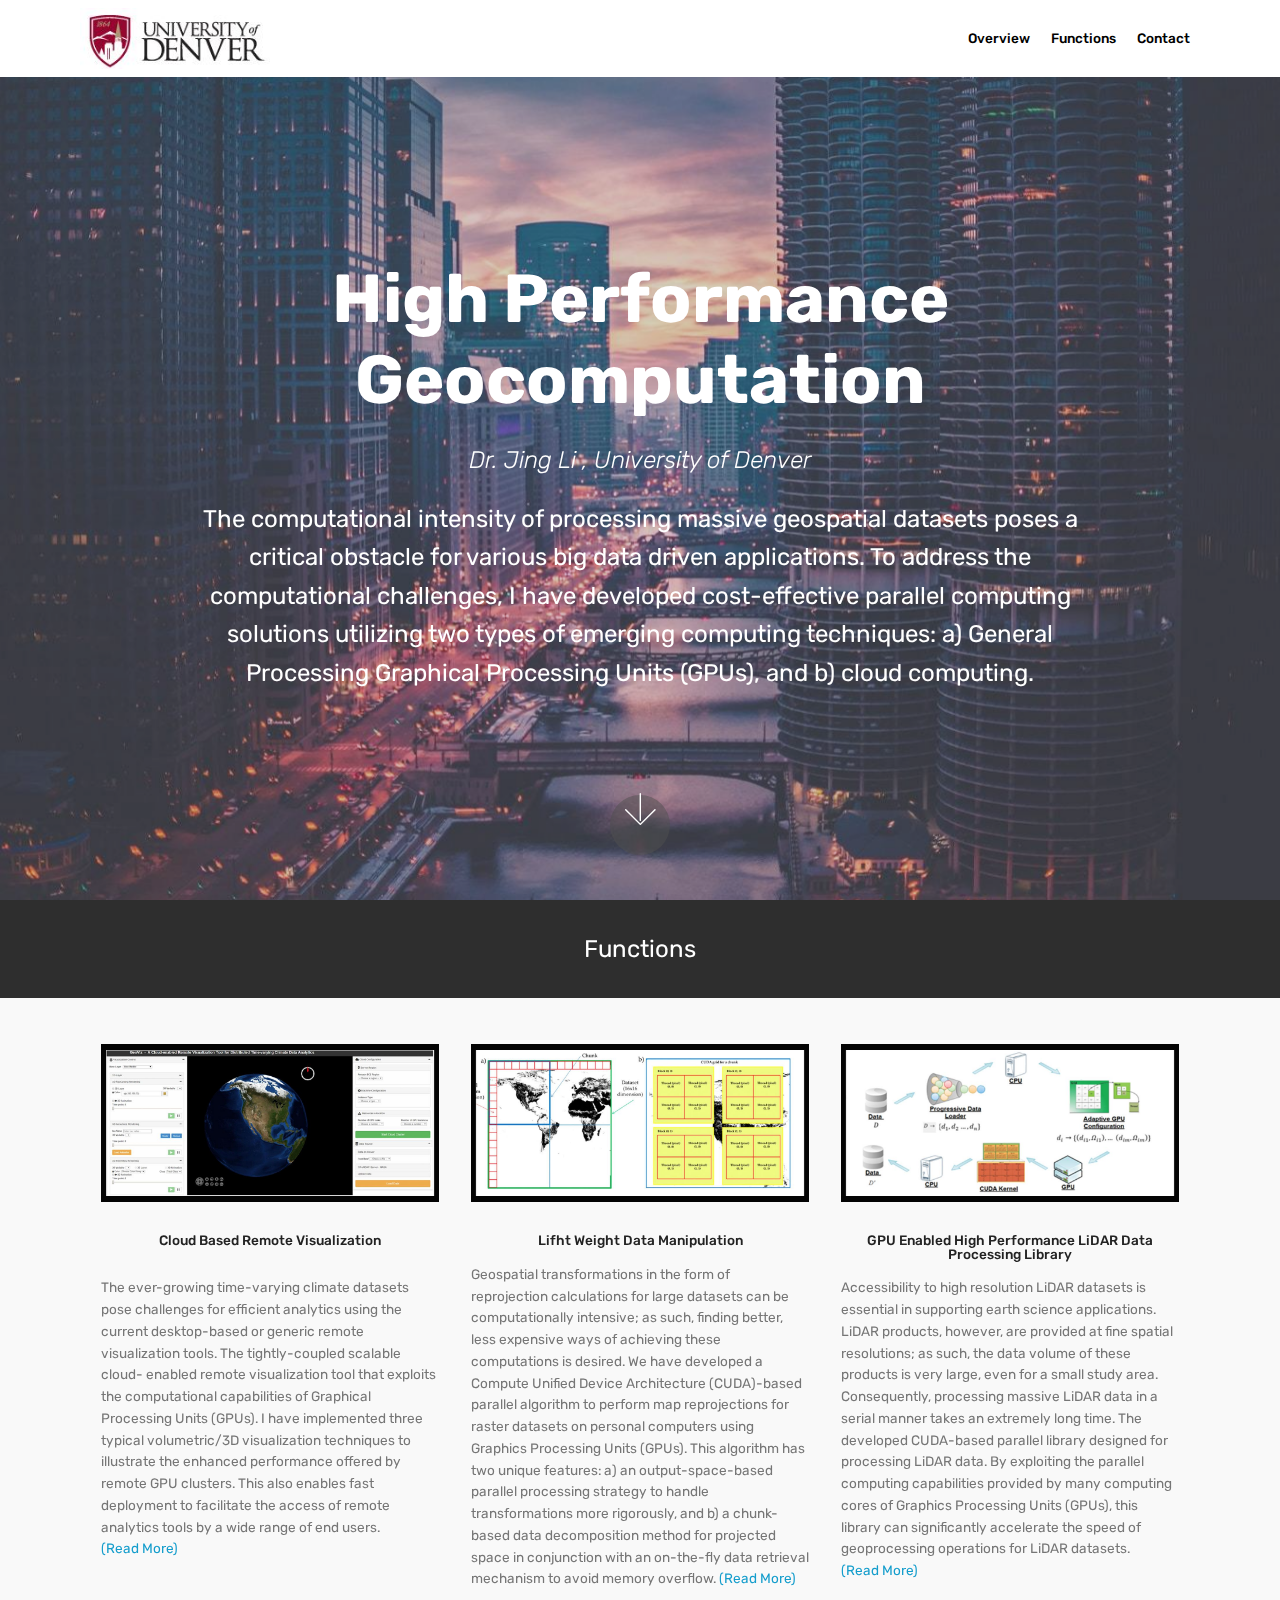
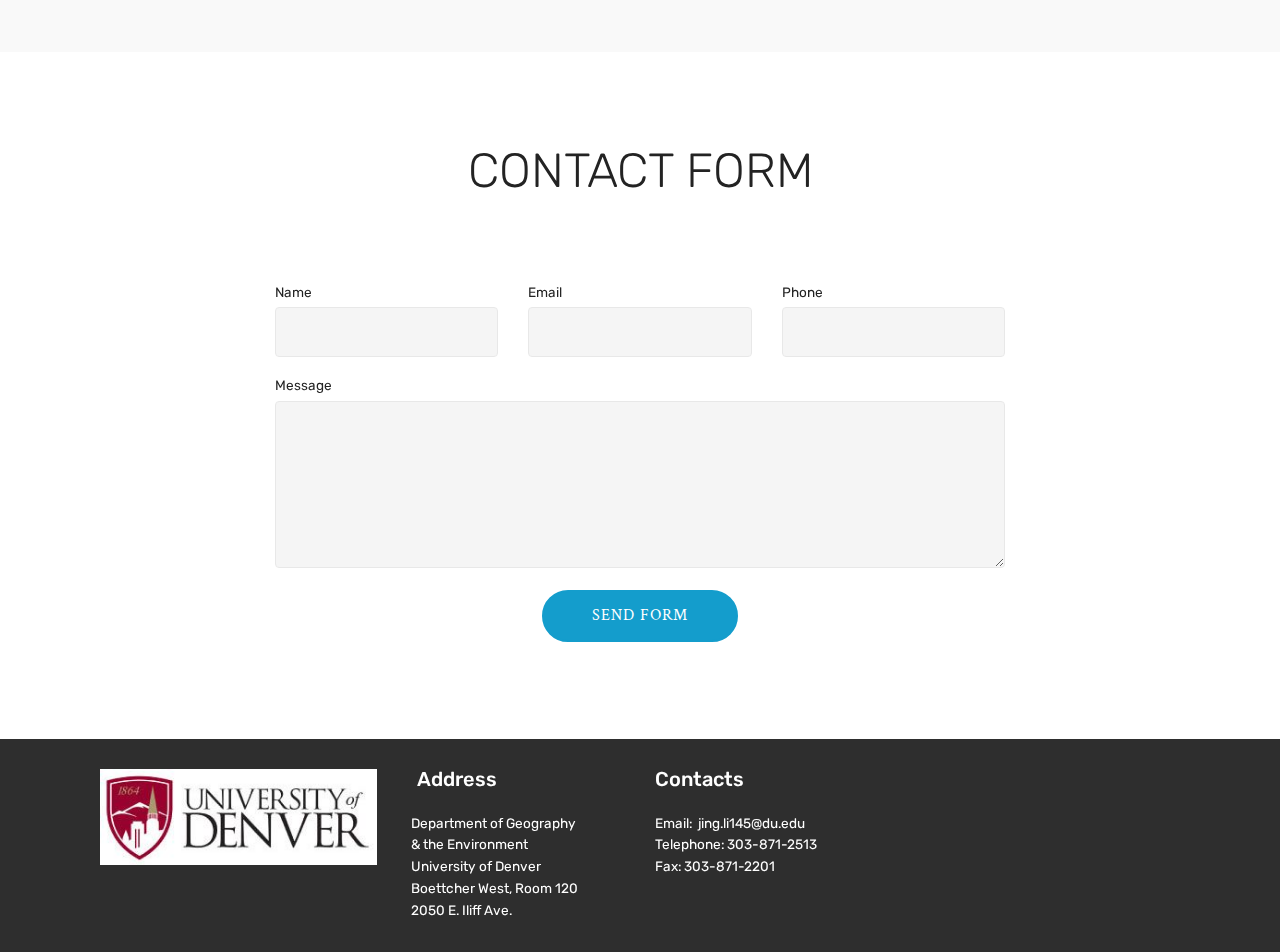
==== index.html @ 80e871b5 "create github pages" ====
<!DOCTYPE html>
<html >
<head>
  <!-- Site made with Mobirise Website Builder v4.6.7, https://mobirise.com -->
  <meta charset="UTF-8">
  <meta http-equiv="X-UA-Compatible" content="IE=edge">
  <meta name="generator" content="Mobirise v4.6.7, mobirise.com">
  <meta name="viewport" content="width=device-width, initial-scale=1, minimum-scale=1">
  <link rel="shortcut icon" href="assets/images/images-128x128.png" type="image/x-icon">
  <meta name="description" content="">
  <title>DU HPC</title>
  <link rel="stylesheet" href="assets/web/assets/mobirise-icons/mobirise-icons.css">
  <link rel="stylesheet" href="assets/tether/tether.min.css">
  <link rel="stylesheet" href="assets/bootstrap/css/bootstrap.min.css">
  <link rel="stylesheet" href="assets/bootstrap/css/bootstrap-grid.min.css">
  <link rel="stylesheet" href="assets/bootstrap/css/bootstrap-reboot.min.css">
  <link rel="stylesheet" href="assets/socicon/css/styles.css">
  <link rel="stylesheet" href="assets/dropdown/css/style.css">
  <link rel="stylesheet" href="assets/theme/css/style.css">
  <link rel="stylesheet" href="assets/mobirise/css/mbr-additional.css" type="text/css">
  
  
  
</head>
<body>
  <section class="menu cid-qvw5w8Zh1F" once="menu" id="menu2-1">

    

    <nav class="navbar navbar-expand beta-menu navbar-dropdown align-items-center navbar-fixed-top navbar-toggleable-sm">
        <button class="navbar-toggler navbar-toggler-right" type="button" data-toggle="collapse" data-target="#navbarSupportedContent" aria-controls="navbarSupportedContent" aria-expanded="false" aria-label="Toggle navigation">
            <div class="hamburger">
                <span></span>
                <span></span>
                <span></span>
                <span></span>
            </div>
        </button>
        <div class="menu-logo">
            <div class="navbar-brand">
                <span class="navbar-logo">
                    <a href="https://www.du.edu/nsm/departments/geography/">
                        <img src="assets/images/logonew-224x69.jpg" alt="Mobirise" title="" style="height: 3.8rem;">
                    </a>
                </span>
                
            </div>
        </div>
        <div class="collapse navbar-collapse" id="navbarSupportedContent">
            <ul class="navbar-nav nav-dropdown nav-right" data-app-modern-menu="true"><li class="nav-item">
                    <a class="nav-link link text-black display-7" href="index.html#header2-0">
                        Overview<br></a>
                </li><li class="nav-item dropdown"><a class="nav-link link text-black display-7" href="index.html#footer6-3" aria-expanded="true">
                        Functions<br></a></li>
                <li class="nav-item">
                    <a class="nav-link link text-black display-7" href="index.html#form1-5">
                        Contact</a>
                </li></ul>
            
        </div>
    </nav>
</section>

<section class="engine"><a href="https://mobirise.ws/l">free html site builder</a></section><section class="cid-qvw5h0hw50 mbr-fullscreen mbr-parallax-background" id="header2-0">

    

    <div class="mbr-overlay" style="opacity: 0.3; background-color: rgb(118, 118, 118);"></div>

    <div class="container align-center">
        <div class="row justify-content-md-center">
            <div class="mbr-white col-md-10">
                <h1 class="mbr-section-title mbr-bold pb-3 mbr-fonts-style display-1"><br>High Performance Geocomputation<br></h1>
                <h3 class="mbr-section-subtitle align-center mbr-light pb-3 mbr-fonts-style display-5"><em>
                    Dr. Jing Li , University of Denver</em></h3>
                <p class="mbr-text pb-3 mbr-fonts-style display-5">
                    The computational intensity of processing massive geospatial datasets poses a critical obstacle for various big data driven applications. To address the computational challenges, I have developed cost-effective parallel computing solutions utilizing two types of emerging computing techniques: a) General Processing Graphical Processing Units (GPUs), and b) cloud computing.  

                </p>
                
            </div>
        </div>
    </div>
    <div class="mbr-arrow hidden-sm-down" aria-hidden="true">
        <a href="#next">
            <i class="mbri-down mbr-iconfont"></i>
        </a>
    </div>
</section>

<section once="" class="cid-qvweSZMz5t" id="footer6-3">

    

    

    <div class="container">
        <div class="media-container-row align-center mbr-white">
            <div class="col-12">
                <p class="mbr-text mb-0 mbr-fonts-style display-5">
                    Functions</p>
            </div>
        </div>
    </div>
</section>

<section class="features2 cid-qwEeh5xFqN" id="features2-4">

    

    
    
    <div class="container">
        <div class="media-container-row">
            <div class="card p-3 col-12 col-md-6 col-lg-4">
                <div class="card-wrapper">
                    <div class="card-img">
                        <a href="page1.html" target="_blank"><img src="assets/images/canvas1-1156x540.jpg" alt="" title=""></a>
                    </div>
                    <div class="card-box">
                        <h4 class="card-title pb-3 mbr-fonts-style display-7">Cloud Based Remote Visualization 
<br><br></h4>
                        <p class="mbr-text mbr-fonts-style display-7">The ever-growing time-varying climate datasets pose challenges for efficient analytics using the current desktop-based or generic remote visualization tools. The tightly-coupled scalable cloud- enabled remote visualization tool that exploits the computational capabilities of Graphical Processing Units (GPUs). I have implemented three typical volumetric/3D visualization techniques to illustrate the enhanced performance offered by remote GPU clusters. This also enables fast deployment to facilitate the access of remote analytics tools by a wide range of end users.<br> <a href="page1.html" target="_blank">(Read More)</a></p>
                    </div>
                </div>
            </div>

            <div class="card p-3 col-12 col-md-6 col-lg-4">
                <div class="card-wrapper">
                    <div class="card-img">
                        <a href="page4.html" target="_blank"><img src="assets/images/canvas2-1156x540.jpg" alt="Mobirise" title=""></a>
                    </div>
                    <div class="card-box ">
                        <h4 class="card-title pb-3 mbr-fonts-style display-7">Lifht Weight Data Manipulation</h4>
                        <p class="mbr-text mbr-fonts-style display-7">Geospatial transformations in the form of reprojection calculations for large datasets can be computationally intensive; as such, finding better, less expensive ways of achieving these computations is desired. We have developed a Compute Unified Device Architecture (CUDA)-based parallel algorithm to perform map reprojections for raster datasets on personal computers using Graphics Processing Units (GPUs). This algorithm has two unique features: a) an output-space-based parallel processing strategy to handle transformations more rigorously, and b) a chunk-based data decomposition method for projected space in conjunction with an on-the-fly data retrieval mechanism to avoid memory overflow. <a href="page4.html" target="_blank">(Read More)</a><br></p>
                    </div>
                </div>
            </div>

            <div class="card p-3 col-12 col-md-6 col-lg-4">
                <div class="card-wrapper">
                    <div class="card-img">
                        <a href="page3.html" target="_blank"><img src="assets/images/canvas3-1156x540.jpg" alt="Mobirise" title=""></a>
                    </div>
                    <div class="card-box">
                        <h4 class="card-title pb-3 mbr-fonts-style display-7">GPU Enabled High Performance LiDAR Data Processing Library</h4>
                        <p class="mbr-text mbr-fonts-style display-7">Accessibility to high resolution LiDAR datasets is essential in supporting earth science applications. LiDAR products, however, are provided at fine spatial resolutions; as such, the data volume of these products is very large, even for a small study area. Consequently, processing massive LiDAR data in a serial manner takes an extremely long time. The developed CUDA-based parallel library designed for processing LiDAR data. By exploiting the parallel computing capabilities provided by many computing cores of Graphics Processing Units (GPUs), this library can significantly accelerate the speed of geoprocessing operations for LiDAR datasets. <br><a href="page3.html" target="_blank">(Read More)</a></p>
                    </div>
                </div>
            </div>

            
        </div>
    </div>
</section>

<section class="mbr-section form1 cid-qwEjU7SU3m" id="form1-5">

    

    
    <div class="container">
        <div class="row justify-content-center">
            <div class="title col-12 col-lg-8">
                <h2 class="mbr-section-title align-center pb-3 mbr-fonts-style display-2">
                    CONTACT FORM
                </h2>
                <h3 class="mbr-section-subtitle align-center mbr-light pb-3 mbr-fonts-style display-5"></h3>
            </div>
        </div>
    </div>
    <div class="container">
        <div class="row justify-content-center">
            <div class="media-container-column col-lg-8" data-form-type="formoid">
                    <div data-form-alert="" hidden="">
                        Thanks for filling out the form!
                    </div>
            
                    <form class="mbr-form" action="https://mobirise.com/" method="post" data-form-title="Mobirise Form"><input type="hidden" name="email" data-form-email="true" value="ht7+EqbDiJpu0ap6LoCc4QToxhwSLB4PpfRCfWN2ICTxB6CzjkYQgN+fSICPdiVN36/p5oJpGhB9xDcHCZJb2I1UTwEPo87BT+qMuBzk3uBJwh2wXG3luayQFC6dJvTA" data-form-field="Email">
                        <div class="row row-sm-offset">
                            <div class="col-md-4 multi-horizontal" data-for="name">
                                <div class="form-group">
                                    <label class="form-control-label mbr-fonts-style display-7" for="name-form1-5">Name</label>
                                    <input type="text" class="form-control" name="name" data-form-field="Name" required="" id="name-form1-5">
                                </div>
                            </div>
                            <div class="col-md-4 multi-horizontal" data-for="email">
                                <div class="form-group">
                                    <label class="form-control-label mbr-fonts-style display-7" for="email-form1-5">Email</label>
                                    <input type="email" class="form-control" name="email" data-form-field="Email" required="" id="email-form1-5">
                                </div>
                            </div>
                            <div class="col-md-4 multi-horizontal" data-for="phone">
                                <div class="form-group">
                                    <label class="form-control-label mbr-fonts-style display-7" for="phone-form1-5">Phone</label>
                                    <input type="tel" class="form-control" name="phone" data-form-field="Phone" id="phone-form1-5">
                                </div>
                            </div>
                        </div>
                        <div class="form-group" data-for="message">
                            <label class="form-control-label mbr-fonts-style display-7" for="message-form1-5">Message</label>
                            <textarea type="text" class="form-control" name="message" rows="7" data-form-field="Message" id="message-form1-5"></textarea>
                        </div>
            
                        <span class="input-group-btn"><button href="" type="submit" class="btn btn-primary btn-form display-4">SEND FORM</button></span>
                    </form>
            </div>
        </div>
    </div>
</section>

<section class="cid-qwGfN0WVRv" id="footer1-9">

    

    

    <div class="container">
        <div class="media-container-row content text-white">
            <div class="col-12 col-md-3">
                <div class="media-wrap">
                    <a href="https://www.du.edu/nsm/departments/geography/">
                        <img src="assets/images/dulog-300x104.jpg" alt="Mobirise" title="">
                    </a>
                </div>
            </div>
            <div class="col-12 col-md-3 mbr-fonts-style display-7">
                <h5 class="pb-3">&nbsp; &nbsp; &nbsp; &nbsp; Address
                </h5>
                <p class="mbr-text">&nbsp; &nbsp; &nbsp; &nbsp; &nbsp; &nbsp;Department of Geography <br>&nbsp; &nbsp; &nbsp; &nbsp; &nbsp; &nbsp;&amp; the Environment<br>&nbsp; &nbsp; &nbsp; &nbsp; &nbsp; &nbsp;University of Denver<br>&nbsp; &nbsp; &nbsp; &nbsp; &nbsp; &nbsp;Boettcher West, Room 120<br>&nbsp; &nbsp; &nbsp; &nbsp; &nbsp; &nbsp;2050 E. Iliff Ave.</p>
            </div>
            <div class="col-12 col-md-3 mbr-fonts-style display-7">
                <h5 class="pb-3">Contacts
                </h5>
                <p class="mbr-text">Email: &nbsp;jing.li145@du.edu<br>Telephone: 303-871-2513<br>Fax: 303-871-2201<br></p>
            </div>
            <div class="col-12 col-md-3 mbr-fonts-style display-7">
                <h5 class="pb-3"></h5>
                <p class="mbr-text"></p>
            </div>
        </div>
        
    </div>
</section>


  <script src="assets/web/assets/jquery/jquery.min.js"></script>
  <script src="assets/popper/popper.min.js"></script>
  <script src="assets/tether/tether.min.js"></script>
  <script src="assets/bootstrap/js/bootstrap.min.js"></script>
  <script src="assets/smoothscroll/smooth-scroll.js"></script>
  <script src="assets/touchswipe/jquery.touch-swipe.min.js"></script>
  <script src="assets/parallax/jarallax.min.js"></script>
  <script src="assets/dropdown/js/script.min.js"></script>
  <script src="assets/theme/js/script.js"></script>
  <script src="assets/formoid/formoid.min.js"></script>
  
  
</body>
</html>
---- assets/web/assets/mobirise-icons/mobirise-icons.css ----
@font-face {
  font-family: 'MobiriseIcons';
  src:  url('mobirise-icons.eot?spat4u');
  src:  url('mobirise-icons.eot?spat4u#iefix') format('embedded-opentype'),
    url('mobirise-icons.ttf?spat4u') format('truetype'),
    url('mobirise-icons.woff?spat4u') format('woff'),
    url('mobirise-icons.svg?spat4u#MobiriseIcons') format('svg');
  font-weight: normal;
  font-style: normal;
}

[class^="mbri-"], [class*=" mbri-"] {
  /* use !important to prevent issues with browser extensions that change fonts */
  font-family: MobiriseIcons !important;
  speak: none;
  font-style: normal;
  font-weight: normal;
  font-variant: normal;
  text-transform: none;
  line-height: 1;

  /* Better Font Rendering =========== */
  -webkit-font-smoothing: antialiased;
  -moz-osx-font-smoothing: grayscale;
}

.mbri-add-submenu:before {
  content: "\e900";
}
.mbri-alert:before {
  content: "\e901";
}
.mbri-align-center:before {
  content: "\e902";
}
.mbri-align-justify:before {
  content: "\e903";
}
.mbri-align-left:before {
  content: "\e904";
}
.mbri-align-right:before {
  content: "\e905";
}
.mbri-android:before {
  content: "\e906";
}
.mbri-apple:before {
  content: "\e907";
}
.mbri-arrow-down:before {
  content: "\e908";
}
.mbri-arrow-next:before {
  content: "\e909";
}
.mbri-arrow-prev:before {
  content: "\e90a";
}
.mbri-arrow-up:before {
  content: "\e90b";
}
.mbri-bold:before {
  content: "\e90c";
}
.mbri-bookmark:before {
  content: "\e90d";
}
.mbri-bootstrap:before {
  content: "\e90e";
}
.mbri-briefcase:before {
  content: "\e90f";
}
.mbri-browse:before {
  content: "\e910";
}
.mbri-bulleted-list:before {
  content: "\e911";
}
.mbri-calendar:before {
  content: "\e912";
}
.mbri-camera:before {
  content: "\e913";
}
.mbri-cart-add:before {
  content: "\e914";
}
.mbri-cart-full:before {
  content: "\e915";
}
.mbri-cash:before {
  content: "\e916";
}
.mbri-change-style:before {
  content: "\e917";
}
.mbri-chat:before {
  content: "\e918";
}
.mbri-clock:before {
  content: "\e919";
}
.mbri-close:before {
  content: "\e91a";
}
.mbri-cloud:before {
  content: "\e91b";
}
.mbri-code:before {
  content: "\e91c";
}
.mbri-contact-form:before {
  content: "\e91d";
}
.mbri-credit-card:before {
  content: "\e91e";
}
.mbri-cursor-click:before {
  content: "\e91f";
}
.mbri-cust-feedback:before {
  content: "\e920";
}
.mbri-database:before {
  content: "\e921";
}
.mbri-delivery:before {
  content: "\e922";
}
.mbri-desktop:before {
  content: "\e923";
}
.mbri-devices:before {
  content: "\e924";
}
.mbri-down:before {
  content: "\e925";
}
.mbri-download:before {
  content: "\e989";
}
.mbri-drag-n-drop:before {
  content: "\e927";
}
.mbri-drag-n-drop2:before {
  content: "\e928";
}
.mbri-edit:before {
  content: "\e929";
}
.mbri-edit2:before {
  content: "\e92a";
}
.mbri-error:before {
  content: "\e92b";
}
.mbri-extension:before {
  content: "\e92c";
}
.mbri-features:before {
  content: "\e92d";
}
.mbri-file:before {
  content: "\e92e";
}
.mbri-flag:before {
  content: "\e92f";
}
.mbri-folder:before {
  content: "\e930";
}
.mbri-gift:before {
  content: "\e931";
}
.mbri-github:before {
  content: "\e932";
}
.mbri-globe:before {
  content: "\e933";
}
.mbri-globe-2:before {
  content: "\e934";
}
.mbri-growing-chart:before {
  content: "\e935";
}
.mbri-hearth:before {
  content: "\e936";
}
.mbri-help:before {
  content: "\e937";
}
.mbri-home:before {
  content: "\e938";
}
.mbri-hot-cup:before {
  content: "\e939";
}
.mbri-idea:before {
  content: "\e93a";
}
.mbri-image-gallery:before {
  content: "\e93b";
}
.mbri-image-slider:before {
  content: "\e93c";
}
.mbri-info:before {
  content: "\e93d";
}
.mbri-italic:before {
  content: "\e93e";
}
.mbri-key:before {
  content: "\e93f";
}
.mbri-laptop:before {
  content: "\e940";
}
.mbri-layers:before {
  content: "\e941";
}
.mbri-left-right:before {
  content: "\e942";
}
.mbri-left:before {
  content: "\e943";
}
.mbri-letter:before {
  content: "\e944";
}
.mbri-like:before {
  content: "\e945";
}
.mbri-link:before {
  content: "\e946";
}
.mbri-lock:before {
  content: "\e947";
}
.mbri-login:before {
  content: "\e948";
}
.mbri-logout:before {
  content: "\e949";
}
.mbri-magic-stick:before {
  content: "\e94a";
}
.mbri-map-pin:before {
  content: "\e94b";
}
.mbri-menu:before {
  content: "\e94c";
}
.mbri-mobile:before {
  content: "\e94d";
}
.mbri-mobile2:before {
  content: "\e94e";
}
.mbri-mobirise:before {
  content: "\e94f";
}
.mbri-more-horizontal:before {
  content: "\e950";
}
.mbri-more-vertical:before {
  content: "\e951";
}
.mbri-music:before {
  content: "\e952";
}
.mbri-new-file:before {
  content: "\e953";
}
.mbri-numbered-list:before {
  content: "\e954";
}
.mbri-opened-folder:before {
  content: "\e955";
}
.mbri-pages:before {
  content: "\e956";
}
.mbri-paper-plane:before {
  content: "\e957";
}
.mbri-paperclip:before {
  content: "\e958";
}
.mbri-photo:before {
  content: "\e959";
}
.mbri-photos:before {
  content: "\e95a";
}
.mbri-pin:before {
  content: "\e95b";
}
.mbri-play:before {
  content: "\e95c";
}
.mbri-plus:before {
  content: "\e95d";
}
.mbri-preview:before {
  content: "\e95e";
}
.mbri-print:before {
  content: "\e95f";
}
.mbri-protect:before {
  content: "\e960";
}
.mbri-question:before {
  content: "\e961";
}
.mbri-quote-left:before {
  content: "\e962";
}
.mbri-quote-right:before {
  content: "\e963";
}
.mbri-refresh:before {
  content: "\e964";
}
.mbri-responsive:before {
  content: "\e965";
}
.mbri-right:before {
  content: "\e966";
}
.mbri-rocket:before {
  content: "\e967";
}
.mbri-sad-face:before {
  content: "\e968";
}
.mbri-sale:before {
  content: "\e969";
}
.mbri-save:before {
  content: "\e96a";
}
.mbri-search:before {
  content: "\e96b";
}
.mbri-setting:before {
  content: "\e96c";
}
.mbri-setting2:before {
  content: "\e96d";
}
.mbri-setting3:before {
  content: "\e96e";
}
.mbri-share:before {
  content: "\e96f";
}
.mbri-shopping-bag:before {
  content: "\e970";
}
.mbri-shopping-basket:before {
  content: "\e971";
}
.mbri-shopping-cart:before {
  content: "\e972";
}
.mbri-sites:before {
  content: "\e973";
}
.mbri-smile-face:before {
  content: "\e974";
}
.mbri-speed:before {
  content: "\e975";
}
.mbri-star:before {
  content: "\e976";
}
.mbri-success:before {
  content: "\e977";
}
.mbri-sun:before {
  content: "\e978";
}
.mbri-sun2:before {
  content: "\e979";
}
.mbri-tablet:before {
  content: "\e97a";
}
.mbri-tablet-vertical:before {
  content: "\e97b";
}
.mbri-target:before {
  content: "\e97c";
}
.mbri-timer:before {
  content: "\e97d";
}
.mbri-to-ftp:before {
  content: "\e97e";
}
.mbri-to-local-drive:before {
  content: "\e97f";
}
.mbri-touch-swipe:before {
  content: "\e980";
}
.mbri-touch:before {
  content: "\e981";
}
.mbri-trash:before {
  content: "\e982";
}
.mbri-underline:before {
  content: "\e983";
}
.mbri-unlink:before {
  content: "\e984";
}
.mbri-unlock:before {
  content: "\e985";
}
.mbri-up-down:before {
  content: "\e986";
}
.mbri-up:before {
  content: "\e987";
}
.mbri-update:before {
  content: "\e988";
}
.mbri-upload:before {
 content: "\e926"; 
}
.mbri-user:before {
  content: "\e98a";
}
.mbri-user2:before {
  content: "\e98b";
}
.mbri-users:before {
  content: "\e98c";
}
.mbri-video:before {
  content: "\e98d";
}
.mbri-video-play:before {
  content: "\e98e";
}
.mbri-watch:before {
  content: "\e98f";
}
.mbri-website-theme:before {
  content: "\e990";
}
.mbri-wifi:before {
  content: "\e991";
}
.mbri-windows:before {
  content: "\e992";
}
.mbri-zoom-out:before {
  content: "\e993";
}
.mbri-redo:before {
  content: "\e994";
}
.mbri-undo:before {
  content: "\e995";
}
---- assets/socicon/css/styles.css ----
@charset "UTF-8";

@font-face {
  font-family: "socicon";
  src:url("../fonts/socicon.eot");
  src:url("../fonts/socicon.eot?#iefix") format("embedded-opentype"),
    url("../fonts/socicon.woff") format("woff"),
    url("../fonts/socicon.ttf") format("truetype"),
    url("../fonts/socicon.svg#socicon") format("svg");
  font-weight: normal;
  font-style: normal;

}

[data-icon]:before {
  font-family: "socicon" !important;
  content: attr(data-icon);
  font-style: normal !important;
  font-weight: normal !important;
  font-variant: normal !important;
  text-transform: none !important;
  speak: none;
  line-height: 1;
  -webkit-font-smoothing: antialiased;
  -moz-osx-font-smoothing: grayscale;
}

[class^="socicon-"]:before,
[class*=" socicon-"]:before {
  font-family: "socicon" !important;
  font-style: normal !important;
  font-weight: normal !important;
  font-variant: normal !important;
  text-transform: none !important;
  speak: none;
  line-height: 1;
  -webkit-font-smoothing: antialiased;
  -moz-osx-font-smoothing: grayscale;
}

.socicon-modelmayhem:before {
  content: "\e000";
}
.socicon-mixcloud:before {
  content: "\e001";
}
.socicon-drupal:before {
  content: "\e002";
}
.socicon-swarm:before {
  content: "\e003";
}
.socicon-istock:before {
  content: "\e004";
}
.socicon-yammer:before {
  content: "\e005";
}
.socicon-ello:before {
  content: "\e006";
}
.socicon-stackoverflow:before {
  content: "\e007";
}
.socicon-persona:before {
  content: "\e008";
}
.socicon-triplej:before {
  content: "\e009";
}
.socicon-houzz:before {
  content: "\e00a";
}
.socicon-rss:before {
  content: "\e00b";
}
.socicon-paypal:before {
  content: "\e00c";
}
.socicon-odnoklassniki:before {
  content: "\e00d";
}
.socicon-airbnb:before {
  content: "\e00e";
}
.socicon-periscope:before {
  content: "\e00f";
}
.socicon-outlook:before {
  content: "\e010";
}
.socicon-coderwall:before {
  content: "\e011";
}
.socicon-tripadvisor:before {
  content: "\e012";
}
.socicon-appnet:before {
  content: "\e013";
}
.socicon-goodreads:before {
  content: "\e014";
}
.socicon-tripit:before {
  content: "\e015";
}
.socicon-lanyrd:before {
  content: "\e016";
}
.socicon-slideshare:before {
  content: "\e017";
}
.socicon-buffer:before {
  content: "\e018";
}
.socicon-disqus:before {
  content: "\e019";
}
.socicon-vkontakte:before {
  content: "\e01a";
}
.socicon-whatsapp:before {
  content: "\e01b";
}
.socicon-patreon:before {
  content: "\e01c";
}
.socicon-storehouse:before {
  content: "\e01d";
}
.socicon-pocket:before {
  content: "\e01e";
}
.socicon-mail:before {
  content: "\e01f";
}
.socicon-blogger:before {
  content: "\e020";
}
.socicon-technorati:before {
  content: "\e021";
}
.socicon-reddit:before {
  content: "\e022";
}
.socicon-dribbble:before {
  content: "\e023";
}
.socicon-stumbleupon:before {
  content: "\e024";
}
.socicon-digg:before {
  content: "\e025";
}
.socicon-envato:before {
  content: "\e026";
}
.socicon-behance:before {
  content: "\e027";
}
.socicon-delicious:before {
  content: "\e028";
}
.socicon-deviantart:before {
  content: "\e029";
}
.socicon-forrst:before {
  content: "\e02a";
}
.socicon-play:before {
  content: "\e02b";
}
.socicon-zerply:before {
  content: "\e02c";
}
.socicon-wikipedia:before {
  content: "\e02d";
}
.socicon-apple:before {
  content: "\e02e";
}
.socicon-flattr:before {
  content: "\e02f";
}
.socicon-github:before {
  content: "\e030";
}
.socicon-renren:before {
  content: "\e031";
}
.socicon-friendfeed:before {
  content: "\e032";
}
.socicon-newsvine:before {
  content: "\e033";
}
.socicon-identica:before {
  content: "\e034";
}
.socicon-bebo:before {
  content: "\e035";
}
.socicon-zynga:before {
  content: "\e036";
}
.socicon-steam:before {
  content: "\e037";
}
.socicon-xbox:before {
  content: "\e038";
}
.socicon-windows:before {
  content: "\e039";
}
.socicon-qq:before {
  content: "\e03a";
}
.socicon-douban:before {
  content: "\e03b";
}
.socicon-meetup:before {
  content: "\e03c";
}
.socicon-playstation:before {
  content: "\e03d";
}
.socicon-android:before {
  content: "\e03e";
}
.socicon-snapchat:before {
  content: "\e03f";
}
.socicon-twitter:before {
  content: "\e040";
}
.socicon-facebook:before {
  content: "\e041";
}
.socicon-googleplus:before {
  content: "\e042";
}
.socicon-pinterest:before {
  content: "\e043";
}
.socicon-foursquare:before {
  content: "\e044";
}
.socicon-yahoo:before {
  content: "\e045";
}
.socicon-skype:before {
  content: "\e046";
}
.socicon-yelp:before {
  content: "\e047";
}
.socicon-feedburner:before {
  content: "\e048";
}
.socicon-linkedin:before {
  content: "\e049";
}
.socicon-viadeo:before {
  content: "\e04a";
}
.socicon-xing:before {
  content: "\e04b";
}
.socicon-myspace:before {
  content: "\e04c";
}
.socicon-soundcloud:before {
  content: "\e04d";
}
.socicon-spotify:before {
  content: "\e04e";
}
.socicon-grooveshark:before {
  content: "\e04f";
}
.socicon-lastfm:before {
  content: "\e050";
}
.socicon-youtube:before {
  content: "\e051";
}
.socicon-vimeo:before {
  content: "\e052";
}
.socicon-dailymotion:before {
  content: "\e053";
}
.socicon-vine:before {
  content: "\e054";
}
.socicon-flickr:before {
  content: "\e055";
}
.socicon-500px:before {
  content: "\e056";
}
.socicon-wordpress:before {
  content: "\e058";
}
.socicon-tumblr:before {
  content: "\e059";
}
.socicon-twitch:before {
  content: "\e05a";
}
.socicon-8tracks:before {
  content: "\e05b";
}
.socicon-amazon:before {
  content: "\e05c";
}
.socicon-icq:before {
  content: "\e05d";
}
.socicon-smugmug:before {
  content: "\e05e";
}
.socicon-ravelry:before {
  content: "\e05f";
}
.socicon-weibo:before {
  content: "\e060";
}
.socicon-baidu:before {
  content: "\e061";
}
.socicon-angellist:before {
  content: "\e062";
}
.socicon-ebay:before {
  content: "\e063";
}
.socicon-imdb:before {
  content: "\e064";
}
.socicon-stayfriends:before {
  content: "\e065";
}
.socicon-residentadvisor:before {
  content: "\e066";
}
.socicon-google:before {
  content: "\e067";
}
.socicon-yandex:before {
  content: "\e068";
}
.socicon-sharethis:before {
  content: "\e069";
}
.socicon-bandcamp:before {
  content: "\e06a";
}
.socicon-itunes:before {
  content: "\e06b";
}
.socicon-deezer:before {
  content: "\e06c";
}
.socicon-telegram:before {
  content: "\e06e";
}
.socicon-openid:before {
  content: "\e06f";
}
.socicon-amplement:before {
  content: "\e070";
}
.socicon-viber:before {
  content: "\e071";
}
.socicon-zomato:before {
  content: "\e072";
}
.socicon-draugiem:before {
  content: "\e074";
}
.socicon-endomodo:before {
  content: "\e075";
}
.socicon-filmweb:before {
  content: "\e076";
}
.socicon-stackexchange:before {
  content: "\e077";
}
.socicon-wykop:before {
  content: "\e078";
}
.socicon-teamspeak:before {
  content: "\e079";
}
.socicon-teamviewer:before {
  content: "\e07a";
}
.socicon-ventrilo:before {
  content: "\e07b";
}
.socicon-younow:before {
  content: "\e07c";
}
.socicon-raidcall:before {
  content: "\e07d";
}
.socicon-mumble:before {
  content: "\e07e";
}
.socicon-medium:before {
  content: "\e06d";
}
.socicon-bebee:before {
  content: "\e07f";
}
.socicon-hitbox:before {
  content: "\e080";
}
.socicon-reverbnation:before {
  content: "\e081";
}
.socicon-formulr:before {
  content: "\e082";
}
.socicon-instagram:before {
  content: "\e057";
}
.socicon-battlenet:before {
  content: "\e083";
}
.socicon-chrome:before {
  content: "\e084";
}
.socicon-discord:before {
  content: "\e086";
}
.socicon-issuu:before {
  content: "\e087";
}
.socicon-macos:before {
  content: "\e088";
}
.socicon-firefox:before {
  content: "\e089";
}
.socicon-opera:before {
  content: "\e08d";
}
.socicon-keybase:before {
  content: "\e090";
}
.socicon-alliance:before {
  content: "\e091";
}
.socicon-livejournal:before {
  content: "\e092";
}
.socicon-googlephotos:before {
  content: "\e093";
}
.socicon-horde:before {
  content: "\e094";
}
.socicon-etsy:before {
  content: "\e095";
}
.socicon-zapier:before {
  content: "\e096";
}
.socicon-google-scholar:before {
  content: "\e097";
}
.socicon-researchgate:before {
  content: "\e098";
}
.socicon-wechat:before {
  content: "\e099";
}
.socicon-strava:before {
  content: "\e09a";
}
.socicon-line:before {
  content: "\e09b";
}
.socicon-lyft:before {
  content: "\e09c";
}
.socicon-uber:before {
  content: "\e09d";
}
.socicon-songkick:before {
  content: "\e09e";
}
.socicon-viewbug:before {
  content: "\e09f";
}
.socicon-googlegroups:before {
  content: "\e0a0";
}
.socicon-quora:before {
  content: "\e073";
}
.socicon-diablo:before {
  content: "\e085";
}
.socicon-blizzard:before {
  content: "\e0a1";
}
.socicon-hearthstone:before {
  content: "\e08b";
}
.socicon-heroes:before {
  content: "\e08a";
}
.socicon-overwatch:before {
  content: "\e08c";
}
.socicon-warcraft:before {
  content: "\e08e";
}
.socicon-starcraft:before {
  content: "\e08f";
}
.socicon-beam:before {
  content: "\e0a2";
}
.socicon-curse:before {
  content: "\e0a3";
}
.socicon-player:before {
  content: "\e0a4";
}
.socicon-streamjar:before {
  content: "\e0a5";
}
.socicon-nintendo:before {
  content: "\e0a6";
}
.socicon-hellocoton:before {
  content: "\e0a7";
}
---- assets/dropdown/css/style.css ----
.navbar-dropdown {
  left: 0;
  padding: 0;
  position: absolute;
  right: 0;
  top: 0;
  transition: all 0.45s ease;
  z-index: 1030;
  background: #282828; }
  .navbar-dropdown .navbar-logo {
    margin-right: 0.8rem;
    transition: margin 0.3s ease-in-out;
    vertical-align: middle; }
    .navbar-dropdown .navbar-logo img {
      height: 3.125rem;
      transition: all 0.3s ease-in-out; }
    .navbar-dropdown .navbar-logo.mbr-iconfont {
      font-size: 3.125rem;
      line-height: 3.125rem; }
  .navbar-dropdown .navbar-caption {
    font-weight: 700;
    white-space: normal;
    vertical-align: -4px;
    line-height: 3.125rem !important; }
    .navbar-dropdown .navbar-caption, .navbar-dropdown .navbar-caption:hover {
      color: inherit;
      text-decoration: none; }
  .navbar-dropdown .mbr-iconfont + .navbar-caption {
    vertical-align: -1px; }
  .navbar-dropdown.navbar-fixed-top {
    position: fixed; }
  .navbar-dropdown .navbar-brand span {
    vertical-align: -4px; }
  .navbar-dropdown.bg-color.transparent {
    background: none; }
  .navbar-dropdown.navbar-short .navbar-brand {
    padding: 0.625rem 0; }
    .navbar-dropdown.navbar-short .navbar-brand span {
      vertical-align: -1px; }
  .navbar-dropdown.navbar-short .navbar-caption {
    line-height: 2.375rem !important;
    vertical-align: -2px; }
  .navbar-dropdown.navbar-short .navbar-logo {
    margin-right: 0.5rem; }
    .navbar-dropdown.navbar-short .navbar-logo img {
      height: 2.375rem; }
    .navbar-dropdown.navbar-short .navbar-logo.mbr-iconfont {
      font-size: 2.375rem;
      line-height: 2.375rem; }
  .navbar-dropdown.navbar-short .mbr-table-cell {
    height: 3.625rem; }
  .navbar-dropdown .navbar-close {
    left: 0.6875rem;
    position: fixed;
    top: 0.75rem;
    z-index: 1000; }
  .navbar-dropdown .hamburger-icon {
    content: "";
    display: inline-block;
    vertical-align: middle;
    width: 16px;
    -webkit-box-shadow: 0 -6px 0 1px #282828,0 0 0 1px #282828,0 6px 0 1px #282828;
    -moz-box-shadow: 0 -6px 0 1px #282828,0 0 0 1px #282828,0 6px 0 1px #282828;
    box-shadow: 0 -6px 0 1px #282828,0 0 0 1px #282828,0 6px 0 1px #282828; }

.dropdown-menu .dropdown-toggle[data-toggle="dropdown-submenu"]::after {
  border-bottom: 0.35em solid transparent;
  border-left: 0.35em solid;
  border-right: 0;
  border-top: 0.35em solid transparent;
  margin-left: 0.3rem; }

.dropdown-menu .dropdown-item:focus {
  outline: 0; }

.nav-dropdown {
  font-size: 0.75rem;
  font-weight: 500;
  height: auto !important; }
  .nav-dropdown .nav-btn {
    padding-left: 1rem; }
  .nav-dropdown .link {
    margin: .667em 1.667em;
    font-weight: 500;
    padding: 0;
    transition: color .2s ease-in-out; }
    .nav-dropdown .link.dropdown-toggle {
      margin-right: 2.583em; }
      .nav-dropdown .link.dropdown-toggle::after {
        margin-left: .25rem;
        border-top: 0.35em solid;
        border-right: 0.35em solid transparent;
        border-left: 0.35em solid transparent;
        border-bottom: 0; }
      .nav-dropdown .link.dropdown-toggle[aria-expanded="true"] {
        margin: 0;
        padding: 0.667em 3.263em  0.667em 1.667em; }
  .nav-dropdown .link::after,
  .nav-dropdown .dropdown-item::after {
    color: inherit; }
  .nav-dropdown .btn {
    font-size: 0.75rem;
    font-weight: 700;
    letter-spacing: 0;
    margin-bottom: 0;
    padding-left: 1.25rem;
    padding-right: 1.25rem; }
  .nav-dropdown .dropdown-menu {
    border-radius: 0;
    border: 0;
    left: 0;
    margin: 0;
    padding-bottom: 1.25rem;
    padding-top: 1.25rem;
    position: relative; }
  .nav-dropdown .dropdown-submenu {
    margin-left: 0.125rem;
    top: 0; }
  .nav-dropdown .dropdown-item {
    font-weight: 500;
    line-height: 2;
    padding: 0.3846em 4.615em 0.3846em 1.5385em;
    position: relative;
    transition: color .2s ease-in-out, background-color .2s ease-in-out; }
    .nav-dropdown .dropdown-item::after {
      margin-top: -0.3077em;
      position: absolute;
      right: 1.1538em;
      top: 50%; }
    .nav-dropdown .dropdown-item:focus, .nav-dropdown .dropdown-item:hover {
      background: none; }

@media (max-width: 767px) {
  .nav-dropdown.navbar-toggleable-sm {
    bottom: 0;
    display: none;
    left: 0;
    overflow-x: hidden;
    position: fixed;
    top: 0;
    transform: translateX(-100%);
    -ms-transform: translateX(-100%);
    -webkit-transform: translateX(-100%);
    width: 18.75rem;
    z-index: 999; } }
.nav-dropdown.navbar-toggleable-xl {
  bottom: 0;
  display: none;
  left: 0;
  overflow-x: hidden;
  position: fixed;
  top: 0;
  transform: translateX(-100%);
  -ms-transform: translateX(-100%);
  -webkit-transform: translateX(-100%);
  width: 18.75rem;
  z-index: 999; }

.nav-dropdown-sm {
  display: block !important;
  overflow-x: hidden;
  overflow: auto;
  padding-top: 3.875rem; }
  .nav-dropdown-sm::after {
    content: "";
    display: block;
    height: 3rem;
    width: 100%; }
  .nav-dropdown-sm.collapse.in ~ .navbar-close {
    display: block !important; }
  .nav-dropdown-sm.collapsing, .nav-dropdown-sm.collapse.in {
    transform: translateX(0);
    -ms-transform: translateX(0);
    -webkit-transform: translateX(0);
    transition: all 0.25s ease-out;
    -webkit-transition: all 0.25s ease-out;
    background: #282828; }
  .nav-dropdown-sm.collapsing[aria-expanded="false"] {
    transform: translateX(-100%);
    -ms-transform: translateX(-100%);
    -webkit-transform: translateX(-100%); }
  .nav-dropdown-sm .nav-item {
    display: block;
    margin-left: 0 !important;
    padding-left: 0; }
  .nav-dropdown-sm .link,
  .nav-dropdown-sm .dropdown-item {
    border-top: 1px dotted rgba(255, 255, 255, 0.1);
    font-size: 0.8125rem;
    line-height: 1.6;
    margin: 0 !important;
    padding: 0.875rem 2.4rem 0.875rem 1.5625rem !important;
    position: relative;
    white-space: normal; }
    .nav-dropdown-sm .link:focus, .nav-dropdown-sm .link:hover,
    .nav-dropdown-sm .dropdown-item:focus,
    .nav-dropdown-sm .dropdown-item:hover {
      background: rgba(0, 0, 0, 0.2) !important;
      color: #c0a375; }
  .nav-dropdown-sm .nav-btn {
    position: relative;
    padding: 1.5625rem 1.5625rem 0 1.5625rem; }
    .nav-dropdown-sm .nav-btn::before {
      border-top: 1px dotted rgba(255, 255, 255, 0.1);
      content: "";
      left: 0;
      position: absolute;
      top: 0;
      width: 100%; }
    .nav-dropdown-sm .nav-btn + .nav-btn {
      padding-top: 0.625rem; }
      .nav-dropdown-sm .nav-btn + .nav-btn::before {
        display: none; }
  .nav-dropdown-sm .btn {
    padding: 0.625rem 0; }
  .nav-dropdown-sm .dropdown-toggle[data-toggle="dropdown-submenu"]::after {
    margin-left: .25rem;
    border-top: 0.35em solid;
    border-right: 0.35em solid transparent;
    border-left: 0.35em solid transparent;
    border-bottom: 0; }
  .nav-dropdown-sm .dropdown-toggle[data-toggle="dropdown-submenu"][aria-expanded="true"]::after {
    border-top: 0;
    border-right: 0.35em solid transparent;
    border-left: 0.35em solid transparent;
    border-bottom: 0.35em solid; }
  .nav-dropdown-sm .dropdown-menu {
    margin: 0;
    padding: 0;
    position: relative;
    top: 0;
    left: 0;
    width: 100%;
    border: 0;
    float: none;
    border-radius: 0;
    background: none; }
  .nav-dropdown-sm .dropdown-submenu {
    left: 100%;
    margin-left: 0.125rem;
    margin-top: -1.25rem;
    top: 0; }

.navbar-toggleable-sm .nav-dropdown .dropdown-menu {
  position: absolute; }

.navbar-toggleable-sm .nav-dropdown .dropdown-submenu {
  left: 100%;
  margin-left: 0.125rem;
  margin-top: -1.25rem;
  top: 0; }

.navbar-toggleable-sm.opened .nav-dropdown .dropdown-menu {
  position: relative; }

.navbar-toggleable-sm.opened .nav-dropdown .dropdown-submenu {
  left: 0;
  margin-left: 00rem;
  margin-top: 0rem;
  top: 0; }

.is-builder .nav-dropdown.collapsing {
  transition: none !important; }

/*# sourceMappingURL=style.css.map */
---- assets/theme/css/style.css ----
/*!
 * Mobirise v4 theme (https://mobirise.com/)
 * Copyright 2017 Mobirise
 */
section {
  background-color: #eeeeee; }

section,
.container,
.container-fluid {
  position: relative;
  word-wrap: break-word; }

a.mbr-iconfont:hover {
  text-decoration: none; }

.article .lead p, .article .lead ul, .article .lead ol, .article .lead pre, .article .lead blockquote {
  margin-bottom: 0; }

a {
  font-style: normal;
  font-weight: 400;
  cursor: pointer; }
  a, a:hover {
    text-decoration: none; }

figure {
  margin-bottom: 0; }

body {
  color: #232323; }

h1, h2, h3, h4, h5, h6,
.h1, .h2, .h3, .h4, .h5, .h6,
.display-1, .display-2, .display-3, .display-4 {
  line-height: 1;
  word-break: break-word;
  word-wrap: break-word; }

b, strong {
  font-weight: bold; }

blockquote {
  padding: 10px 0 10px 20px;
  position: relative;
  border-left: 2px solid;
  border-color: #ff3366; }

input:-webkit-autofill, input:-webkit-autofill:hover, input:-webkit-autofill:focus, input:-webkit-autofill:active {
  transition-delay: 9999s;
  transition-property: background-color, color; }

textarea[type="hidden"] {
  display: none; }

body {
  position: relative; }

section {
  background-position: 50% 50%;
  background-repeat: no-repeat;
  background-size: cover; }
  section .mbr-background-video,
  section .mbr-background-video-preview {
    position: absolute;
    bottom: 0;
    left: 0;
    right: 0;
    top: 0; }

.hidden {
  visibility: hidden; }

.mbr-z-index20 {
  z-index: 20; }

/*! Base colors */
.mbr-white {
  color: #ffffff; }

.mbr-black {
  color: #000000; }

.mbr-bg-white {
  background-color: #ffffff; }

.mbr-bg-black {
  background-color: #000000; }

/*! Text-aligns */
.align-left {
  text-align: left; }

.align-center {
  text-align: center; }

.align-right {
  text-align: right; }

@media (max-width: 767px) {
  .align-left, .align-center, .align-right, .mbr-section-btn, .mbr-section-title {
    text-align: center; } }
/*! Font-weight  */
.mbr-light {
  font-weight: 300; }

.mbr-regular {
  font-weight: 400; }

.mbr-semibold {
  font-weight: 500; }

.mbr-bold {
  font-weight: 700; }

/*! Media  */
.media-size-item {
  -webkit-flex: 1 1 auto;
  -moz-flex: 1 1 auto;
  -ms-flex: 1 1 auto;
  -o-flex: 1 1 auto;
  flex: 1 1 auto; }

.media-content {
  -webkit-flex-basis: 100%;
  flex-basis: 100%; }

.media-container-row {
  display: -ms-flexbox;
  display: -webkit-flex;
  display: flex;
  -webkit-flex-direction: row;
  -ms-flex-direction: row;
  flex-direction: row;
  -webkit-flex-wrap: wrap;
  -ms-flex-wrap: wrap;
  flex-wrap: wrap;
  -webkit-justify-content: center;
  -ms-flex-pack: center;
  justify-content: center;
  -webkit-align-content: center;
  -ms-flex-line-pack: center;
  align-content: center;
  -webkit-align-items: start;
  -ms-flex-align: start;
  align-items: start; }
  .media-container-row .media-size-item {
    width: 400px; }

.media-container-column {
  display: -ms-flexbox;
  display: -webkit-flex;
  display: flex;
  -webkit-flex-direction: column;
  -ms-flex-direction: column;
  flex-direction: column;
  -webkit-flex-wrap: wrap;
  -ms-flex-wrap: wrap;
  flex-wrap: wrap;
  -webkit-justify-content: center;
  -ms-flex-pack: center;
  justify-content: center;
  -webkit-align-content: center;
  -ms-flex-line-pack: center;
  align-content: center;
  -webkit-align-items: stretch;
  -ms-flex-align: stretch;
  align-items: stretch; }
  .media-container-column > * {
    width: 100%; }

@media (min-width: 992px) {
  .media-container-row {
    -webkit-flex-wrap: nowrap;
    -ms-flex-wrap: nowrap;
    flex-wrap: nowrap; } }
figure {
  overflow: hidden; }

figure[mbr-media-size] {
  transition: width 0.1s; }

.mbr-figure img, .mbr-figure iframe {
  display: block;
  width: 100%; }

.card {
  background-color: transparent;
  border: none; }

.card-img {
  text-align: center;
  flex-shrink: 0; }

.media {
  max-width: 100%;
  margin: 0 auto; }

.mbr-figure {
  -ms-flex-item-align: center;
  -ms-grid-row-align: center;
  -webkit-align-self: center;
  align-self: center; }

.media-container > div {
  max-width: 100%; }

.mbr-figure img, .card-img img {
  width: 100%; }

@media (max-width: 991px) {
  .media-size-item {
    width: auto !important; }

  .media {
    width: auto; }

  .mbr-figure {
    width: 100% !important; } }
/*! Buttons */
.mbr-section-btn {
  margin-left: -.25rem;
  margin-right: -.25rem;
  font-size: 0; }

nav .mbr-section-btn {
  margin-left: 0rem;
  margin-right: 0rem; }

/*! Btn icon margin */
.btn .mbr-iconfont, .btn.btn-sm .mbr-iconfont {
  cursor: pointer;
  margin-right: 0.5rem; }

.btn.btn-md .mbr-iconfont, .btn.btn-md .mbr-iconfont {
  margin-right: 0.8rem; }

.mbr-regular {
  font-weight: 400; }

.mbr-semibold {
  font-weight: 500; }

.mbr-bold {
  font-weight: 700; }

[type="submit"] {
  -webkit-appearance: none; }

/*! Full-screen */
.mbr-fullscreen .mbr-overlay {
  min-height: 100vh; }

.mbr-fullscreen {
  display: flex;
  display: -webkit-flex;
  display: -moz-flex;
  display: -ms-flex;
  display: -o-flex;
  align-items: center;
  -webkit-align-items: center;
  min-height: 100vh;
  padding-top: 3rem;
  padding-bottom: 3rem; }

/*! Map */
.map {
  height: 25rem;
  position: relative; }
  .map iframe {
    width: 100%;
    height: 100%; }

/* Form */
.form-asterisk {
  font-family: initial;
  position: absolute;
  top: -2px;
  font-weight: normal; }

/*! Scroll to top arrow */
.mbr-arrow-up {
  bottom: 25px;
  right: 90px;
  position: fixed;
  text-align: right;
  z-index: 5000;
  color: #ffffff;
  font-size: 32px;
  transform: rotate(180deg);
  -webkit-transform: rotate(180deg); }

.mbr-arrow-up a {
  background: rgba(0, 0, 0, 0.2);
  border-radius: 3px;
  color: #fff;
  display: inline-block;
  height: 60px;
  width: 60px;
  outline-style: none !important;
  position: relative;
  text-decoration: none;
  transition: all .3s ease-in-out;
  cursor: pointer;
  text-align: center; }
  .mbr-arrow-up a:hover {
    background-color: rgba(0, 0, 0, 0.4); }
  .mbr-arrow-up a i {
    line-height: 60px; }

.mbr-arrow-up-icon {
  display: block;
  color: #fff; }

.mbr-arrow-up-icon::before {
  content: "\203a";
  display: inline-block;
  font-family: serif;
  font-size: 32px;
  line-height: 1;
  font-style: normal;
  position: relative;
  top: 6px;
  left: -4px;
  -webkit-transform: rotate(-90deg);
  transform: rotate(-90deg); }

/*! Arrow Down */
.mbr-arrow {
  position: absolute;
  bottom: 45px;
  left: 50%;
  width: 60px;
  height: 60px;
  cursor: pointer;
  background-color: rgba(80, 80, 80, 0.5);
  border-radius: 50%;
  -webkit-transform: translateX(-50%);
  transform: translateX(-50%); }
  .mbr-arrow > a {
    display: inline-block;
    text-decoration: none;
    outline-style: none;
    -webkit-animation: arrowdown 1.7s ease-in-out infinite;
    animation: arrowdown 1.7s ease-in-out infinite; }
    .mbr-arrow > a > i {
      position: absolute;
      top: -2px;
      left: 15px;
      font-size: 2rem; }

@keyframes arrowdown {
  0% {
    transform: translateY(0px);
    -webkit-transform: translateY(0px); }
  50% {
    transform: translateY(-5px);
    -webkit-transform: translateY(-5px); }
  100% {
    transform: translateY(0px);
    -webkit-transform: translateY(0px); } }
@-webkit-keyframes arrowdown {
  0% {
    transform: translateY(0px);
    -webkit-transform: translateY(0px); }
  50% {
    transform: translateY(-5px);
    -webkit-transform: translateY(-5px); }
  100% {
    transform: translateY(0px);
    -webkit-transform: translateY(0px); } }
@media (max-width: 500px) {
  .mbr-arrow-up {
    left: 50%;
    right: auto;
    transform: translateX(-50%) rotate(180deg);
    -webkit-transform: translateX(-50%) rotate(180deg); } }
/*Gradients animation*/
@keyframes gradient-animation {
  from {
    background-position: 0% 100%;
    animation-timing-function: ease-in-out; }
  to {
    background-position: 100% 0%;
    animation-timing-function: ease-in-out; } }
@-webkit-keyframes gradient-animation {
  from {
    background-position: 0% 100%;
    animation-timing-function: ease-in-out; }
  to {
    background-position: 100% 0%;
    animation-timing-function: ease-in-out; } }
.bg-gradient {
  background-size: 200% 200%;
  animation: gradient-animation 5s infinite alternate;
  -webkit-animation: gradient-animation 5s infinite alternate; }

.menu .navbar-brand {
  display: -webkit-flex; }
  .menu .navbar-brand span {
    display: flex;
    display: -webkit-flex; }
  .menu .navbar-brand .navbar-caption-wrap {
    display: -webkit-flex; }
  .menu .navbar-brand .navbar-logo img {
    display: -webkit-flex; }
@media (min-width: 768px) and (max-width: 991px) {
  .menu .navbar-toggleable-sm .navbar-nav {
    display: -webkit-box;
    display: -webkit-flex;
    display: -ms-flexbox; } }
@media (min-width: 992px) {
  .menu .navbar-nav.nav-dropdown {
    display: -webkit-flex; }
  .menu .navbar-toggleable-sm .navbar-collapse {
    display: -webkit-flex !important; } }

/*# sourceMappingURL=style.css.map */
.engine {
	position: absolute;
	text-indent: -2400px;
	text-align: center;
	padding: 0;
	top: 0;
	left: -2400px;
}
---- assets/mobirise/css/mbr-additional.css ----
@import url(https://fonts.googleapis.com/css?family=Rubik:300,300i,400,400i,500,500i,700,700i,900,900i);
@import url(https://fonts.googleapis.com/css?family=Crimson+Text:400,400i,600,600i,700,700i);





body {
  font-style: normal;
  line-height: 1.5;
}
.mbr-section-title {
  font-style: normal;
  line-height: 1.2;
}
.mbr-section-subtitle {
  line-height: 1.3;
}
.mbr-text {
  font-style: normal;
  line-height: 1.6;
}
.display-1 {
  font-family: 'Rubik', sans-serif;
  font-size: 4.25rem;
}
.display-1 > .mbr-iconfont {
  font-size: 6.8rem;
}
.display-2 {
  font-family: 'Rubik', sans-serif;
  font-size: 3rem;
}
.display-2 > .mbr-iconfont {
  font-size: 4.8rem;
}
.display-4 {
  font-family: 'Crimson Text', serif;
  font-size: 1rem;
}
.display-4 > .mbr-iconfont {
  font-size: 1.6rem;
}
.display-5 {
  font-family: 'Rubik', sans-serif;
  font-size: 1.5rem;
}
.display-5 > .mbr-iconfont {
  font-size: 2.4rem;
}
.display-7 {
  font-family: 'Rubik', sans-serif;
  font-size: 0.85rem;
}
.display-7 > .mbr-iconfont {
  font-size: 1.36rem;
}
/* ---- Fluid typography for mobile devices ---- */
/* 1.4 - font scale ratio ( bootstrap == 1.42857 ) */
/* 100vw - current viewport width */
/* (48 - 20)  48 == 48rem == 768px, 20 == 20rem == 320px(minimal supported viewport) */
/* 0.65 - min scale variable, may vary */
@media (max-width: 768px) {
  .display-1 {
    font-size: 3.4rem;
    font-size: calc( 2.1374999999999997rem + (4.25 - 2.1374999999999997) * ((100vw - 20rem) / (48 - 20)));
    line-height: calc( 1.4 * (2.1374999999999997rem + (4.25 - 2.1374999999999997) * ((100vw - 20rem) / (48 - 20))));
  }
  .display-2 {
    font-size: 2.4rem;
    font-size: calc( 1.7rem + (3 - 1.7) * ((100vw - 20rem) / (48 - 20)));
    line-height: calc( 1.4 * (1.7rem + (3 - 1.7) * ((100vw - 20rem) / (48 - 20))));
  }
  .display-4 {
    font-size: 0.8rem;
    font-size: calc( 1rem + (1 - 1) * ((100vw - 20rem) / (48 - 20)));
    line-height: calc( 1.4 * (1rem + (1 - 1) * ((100vw - 20rem) / (48 - 20))));
  }
  .display-5 {
    font-size: 1.2rem;
    font-size: calc( 1.175rem + (1.5 - 1.175) * ((100vw - 20rem) / (48 - 20)));
    line-height: calc( 1.4 * (1.175rem + (1.5 - 1.175) * ((100vw - 20rem) / (48 - 20))));
  }
}
/* Buttons */
.btn {
  font-weight: 500;
  border-width: 2px;
  font-style: normal;
  letter-spacing: 1px;
  margin: .4rem .8rem;
  white-space: normal;
  -webkit-transition: all 0.3s ease-in-out;
  -moz-transition: all 0.3s ease-in-out;
  transition: all 0.3s ease-in-out;
  padding: 1rem 3rem;
  border-radius: 3px;
  display: inline-flex;
  align-items: center;
  justify-content: center;
  word-break: break-word;
}
.btn-sm {
  font-weight: 500;
  letter-spacing: 1px;
  -webkit-transition: all 0.3s ease-in-out;
  -moz-transition: all 0.3s ease-in-out;
  transition: all 0.3s ease-in-out;
  padding: 0.6rem 1.5rem;
  border-radius: 3px;
}
.btn-md {
  font-weight: 500;
  letter-spacing: 1px;
  margin: .4rem .8rem !important;
  -webkit-transition: all 0.3s ease-in-out;
  -moz-transition: all 0.3s ease-in-out;
  transition: all 0.3s ease-in-out;
  padding: 1rem 3rem;
  border-radius: 3px;
}
.btn-lg {
  font-weight: 500;
  letter-spacing: 1px;
  margin: .4rem .8rem !important;
  -webkit-transition: all 0.3s ease-in-out;
  -moz-transition: all 0.3s ease-in-out;
  transition: all 0.3s ease-in-out;
  padding: 1.2rem 3.2rem;
  border-radius: 3px;
}
.bg-primary {
  background-color: #149dcc !important;
}
.bg-success {
  background-color: #f7ed4a !important;
}
.bg-info {
  background-color: #82786e !important;
}
.bg-warning {
  background-color: #879a9f !important;
}
.bg-danger {
  background-color: #b1a374 !important;
}
.btn-primary,
.btn-primary:active {
  background-color: #149dcc !important;
  border-color: #149dcc !important;
  color: #ffffff !important;
}
.btn-primary:hover,
.btn-primary:focus,
.btn-primary.focus,
.btn-primary.active {
  color: #ffffff !important;
  background-color: #0d6786 !important;
  border-color: #0d6786 !important;
}
.btn-primary.disabled,
.btn-primary:disabled {
  color: #ffffff !important;
  background-color: #0d6786 !important;
  border-color: #0d6786 !important;
}
.btn-secondary,
.btn-secondary:active {
  background-color: #ff3366 !important;
  border-color: #ff3366 !important;
  color: #ffffff !important;
}
.btn-secondary:hover,
.btn-secondary:focus,
.btn-secondary.focus,
.btn-secondary.active {
  color: #ffffff !important;
  background-color: #e50039 !important;
  border-color: #e50039 !important;
}
.btn-secondary.disabled,
.btn-secondary:disabled {
  color: #ffffff !important;
  background-color: #e50039 !important;
  border-color: #e50039 !important;
}
.btn-info,
.btn-info:active {
  background-color: #82786e !important;
  border-color: #82786e !important;
  color: #ffffff !important;
}
.btn-info:hover,
.btn-info:focus,
.btn-info.focus,
.btn-info.active {
  color: #ffffff !important;
  background-color: #59524b !important;
  border-color: #59524b !important;
}
.btn-info.disabled,
.btn-info:disabled {
  color: #ffffff !important;
  background-color: #59524b !important;
  border-color: #59524b !important;
}
.btn-success,
.btn-success:active {
  background-color: #f7ed4a !important;
  border-color: #f7ed4a !important;
  color: #3f3c03 !important;
}
.btn-success:hover,
.btn-success:focus,
.btn-success.focus,
.btn-success.active {
  color: #3f3c03 !important;
  background-color: #eadd0a !important;
  border-color: #eadd0a !important;
}
.btn-success.disabled,
.btn-success:disabled {
  color: #3f3c03 !important;
  background-color: #eadd0a !important;
  border-color: #eadd0a !important;
}
.btn-warning,
.btn-warning:active {
  background-color: #879a9f !important;
  border-color: #879a9f !important;
  color: #ffffff !important;
}
.btn-warning:hover,
.btn-warning:focus,
.btn-warning.focus,
.btn-warning.active {
  color: #ffffff !important;
  background-color: #617479 !important;
  border-color: #617479 !important;
}
.btn-warning.disabled,
.btn-warning:disabled {
  color: #ffffff !important;
  background-color: #617479 !important;
  border-color: #617479 !important;
}
.btn-danger,
.btn-danger:active {
  background-color: #b1a374 !important;
  border-color: #b1a374 !important;
  color: #ffffff !important;
}
.btn-danger:hover,
.btn-danger:focus,
.btn-danger.focus,
.btn-danger.active {
  color: #ffffff !important;
  background-color: #8b7d4e !important;
  border-color: #8b7d4e !important;
}
.btn-danger.disabled,
.btn-danger:disabled {
  color: #ffffff !important;
  background-color: #8b7d4e !important;
  border-color: #8b7d4e !important;
}
.btn-white {
  color: #333333 !important;
}
.btn-white,
.btn-white:active {
  background-color: #ffffff !important;
  border-color: #ffffff !important;
  color: #808080 !important;
}
.btn-white:hover,
.btn-white:focus,
.btn-white.focus,
.btn-white.active {
  color: #808080 !important;
  background-color: #d9d9d9 !important;
  border-color: #d9d9d9 !important;
}
.btn-white.disabled,
.btn-white:disabled {
  color: #808080 !important;
  background-color: #d9d9d9 !important;
  border-color: #d9d9d9 !important;
}
.btn-black,
.btn-black:active {
  background-color: #333333 !important;
  border-color: #333333 !important;
  color: #ffffff !important;
}
.btn-black:hover,
.btn-black:focus,
.btn-black.focus,
.btn-black.active {
  color: #ffffff !important;
  background-color: #0d0d0d !important;
  border-color: #0d0d0d !important;
}
.btn-black.disabled,
.btn-black:disabled {
  color: #ffffff !important;
  background-color: #0d0d0d !important;
  border-color: #0d0d0d !important;
}
.btn-primary-outline,
.btn-primary-outline:active {
  background: none;
  border-color: #0b566f;
  color: #0b566f;
}
.btn-primary-outline:hover,
.btn-primary-outline:focus,
.btn-primary-outline.focus,
.btn-primary-outline.active {
  color: #ffffff;
  background-color: #149dcc;
  border-color: #149dcc;
}
.btn-primary-outline.disabled,
.btn-primary-outline:disabled {
  color: #ffffff !important;
  background-color: #149dcc !important;
  border-color: #149dcc !important;
}
.btn-secondary-outline,
.btn-secondary-outline:active {
  background: none;
  border-color: #cc0033;
  color: #cc0033;
}
.btn-secondary-outline:hover,
.btn-secondary-outline:focus,
.btn-secondary-outline.focus,
.btn-secondary-outline.active {
  color: #ffffff;
  background-color: #ff3366;
  border-color: #ff3366;
}
.btn-secondary-outline.disabled,
.btn-secondary-outline:disabled {
  color: #ffffff !important;
  background-color: #ff3366 !important;
  border-color: #ff3366 !important;
}
.btn-info-outline,
.btn-info-outline:active {
  background: none;
  border-color: #4b453f;
  color: #4b453f;
}
.btn-info-outline:hover,
.btn-info-outline:focus,
.btn-info-outline.focus,
.btn-info-outline.active {
  color: #ffffff;
  background-color: #82786e;
  border-color: #82786e;
}
.btn-info-outline.disabled,
.btn-info-outline:disabled {
  color: #ffffff !important;
  background-color: #82786e !important;
  border-color: #82786e !important;
}
.btn-success-outline,
.btn-success-outline:active {
  background: none;
  border-color: #d2c609;
  color: #d2c609;
}
.btn-success-outline:hover,
.btn-success-outline:focus,
.btn-success-outline.focus,
.btn-success-outline.active {
  color: #3f3c03;
  background-color: #f7ed4a;
  border-color: #f7ed4a;
}
.btn-success-outline.disabled,
.btn-success-outline:disabled {
  color: #3f3c03 !important;
  background-color: #f7ed4a !important;
  border-color: #f7ed4a !important;
}
.btn-warning-outline,
.btn-warning-outline:active {
  background: none;
  border-color: #55666b;
  color: #55666b;
}
.btn-warning-outline:hover,
.btn-warning-outline:focus,
.btn-warning-outline.focus,
.btn-warning-outline.active {
  color: #ffffff;
  background-color: #879a9f;
  border-color: #879a9f;
}
.btn-warning-outline.disabled,
.btn-warning-outline:disabled {
  color: #ffffff !important;
  background-color: #879a9f !important;
  border-color: #879a9f !important;
}
.btn-danger-outline,
.btn-danger-outline:active {
  background: none;
  border-color: #7a6e45;
  color: #7a6e45;
}
.btn-danger-outline:hover,
.btn-danger-outline:focus,
.btn-danger-outline.focus,
.btn-danger-outline.active {
  color: #ffffff;
  background-color: #b1a374;
  border-color: #b1a374;
}
.btn-danger-outline.disabled,
.btn-danger-outline:disabled {
  color: #ffffff !important;
  background-color: #b1a374 !important;
  border-color: #b1a374 !important;
}
.btn-black-outline,
.btn-black-outline:active {
  background: none;
  border-color: #000000;
  color: #000000;
}
.btn-black-outline:hover,
.btn-black-outline:focus,
.btn-black-outline.focus,
.btn-black-outline.active {
  color: #ffffff;
  background-color: #333333;
  border-color: #333333;
}
.btn-black-outline.disabled,
.btn-black-outline:disabled {
  color: #ffffff !important;
  background-color: #333333 !important;
  border-color: #333333 !important;
}
.btn-white-outline,
.btn-white-outline:active,
.btn-white-outline.active {
  background: none;
  border-color: #ffffff;
  color: #ffffff;
}
.btn-white-outline:hover,
.btn-white-outline:focus,
.btn-white-outline.focus {
  color: #333333;
  background-color: #ffffff;
  border-color: #ffffff;
}
.text-primary {
  color: #149dcc !important;
}
.text-secondary {
  color: #ff3366 !important;
}
.text-success {
  color: #f7ed4a !important;
}
.text-info {
  color: #82786e !important;
}
.text-warning {
  color: #879a9f !important;
}
.text-danger {
  color: #b1a374 !important;
}
.text-white {
  color: #ffffff !important;
}
.text-black {
  color: #000000 !important;
}
a.text-primary:hover,
a.text-primary:focus {
  color: #0b566f !important;
}
a.text-secondary:hover,
a.text-secondary:focus {
  color: #cc0033 !important;
}
a.text-success:hover,
a.text-success:focus {
  color: #d2c609 !important;
}
a.text-info:hover,
a.text-info:focus {
  color: #4b453f !important;
}
a.text-warning:hover,
a.text-warning:focus {
  color: #55666b !important;
}
a.text-danger:hover,
a.text-danger:focus {
  color: #7a6e45 !important;
}
a.text-white:hover,
a.text-white:focus {
  color: #b3b3b3 !important;
}
a.text-black:hover,
a.text-black:focus {
  color: #4d4d4d !important;
}
.alert-success {
  background-color: #70c770;
}
.alert-info {
  background-color: #82786e;
}
.alert-warning {
  background-color: #879a9f;
}
.alert-danger {
  background-color: #b1a374;
}
.mbr-section-btn a.btn:not(.btn-form) {
  border-radius: 100px;
}
.mbr-section-btn a.btn:not(.btn-form):hover,
.mbr-section-btn a.btn:not(.btn-form):focus {
  box-shadow: none !important;
}
.mbr-section-btn a.btn:not(.btn-form):hover,
.mbr-section-btn a.btn:not(.btn-form):focus {
  box-shadow: 0 10px 40px 0 rgba(0, 0, 0, 0.2) !important;
  -webkit-box-shadow: 0 10px 40px 0 rgba(0, 0, 0, 0.2) !important;
}
.mbr-gallery-filter li a {
  border-radius: 100px !important;
}
.mbr-gallery-filter li.active .btn {
  background-color: #149dcc;
  border-color: #149dcc;
  color: #ffffff;
}
.mbr-gallery-filter li.active .btn:focus {
  box-shadow: none;
}
.nav-tabs .nav-link {
  border-radius: 100px !important;
}
.btn-form {
  border-radius: 0;
}
.btn-form:hover {
  cursor: pointer;
}
a,
a:hover {
  color: #149dcc;
}
.mbr-plan-header.bg-primary .mbr-plan-subtitle,
.mbr-plan-header.bg-primary .mbr-plan-price-desc {
  color: #b4e6f8;
}
.mbr-plan-header.bg-success .mbr-plan-subtitle,
.mbr-plan-header.bg-success .mbr-plan-price-desc {
  color: #ffffff;
}
.mbr-plan-header.bg-info .mbr-plan-subtitle,
.mbr-plan-header.bg-info .mbr-plan-price-desc {
  color: #beb8b2;
}
.mbr-plan-header.bg-warning .mbr-plan-subtitle,
.mbr-plan-header.bg-warning .mbr-plan-price-desc {
  color: #ced6d8;
}
.mbr-plan-header.bg-danger .mbr-plan-subtitle,
.mbr-plan-header.bg-danger .mbr-plan-price-desc {
  color: #dfd9c6;
}
/* Scroll to top button*/
.scrollToTop_wraper {
  display: none;
}
#scrollToTop a i:before {
  content: '';
  position: absolute;
  height: 40%;
  top: 25%;
  background: #fff;
  width: 2px;
  left: calc(50% - 1px);
}
#scrollToTop a i:after {
  content: '';
  position: absolute;
  display: block;
  border-top: 2px solid #fff;
  border-right: 2px solid #fff;
  width: 40%;
  height: 40%;
  left: 30%;
  bottom: 30%;
  transform: rotate(135deg);
}
/* Others*/
.note-check a[data-value=Rubik] {
  font-style: normal;
}
.mbr-arrow a {
  color: #ffffff;
}
@media (max-width: 767px) {
  .mbr-arrow {
    display: none;
  }
}
.form-control-label {
  position: relative;
  cursor: pointer;
  margin-bottom: .357em;
  padding: 0;
}
.alert {
  color: #ffffff;
  border-radius: 0;
  border: 0;
  font-size: .875rem;
  line-height: 1.5;
  margin-bottom: 1.875rem;
  padding: 1.25rem;
  position: relative;
}
.alert.alert-form::after {
  background-color: inherit;
  bottom: -7px;
  content: "";
  display: block;
  height: 14px;
  left: 50%;
  margin-left: -7px;
  position: absolute;
  transform: rotate(45deg);
  width: 14px;
}
.form-control {
  background-color: #f5f5f5;
  box-shadow: none;
  color: #565656;
  font-family: 'Rubik', sans-serif;
  font-size: 0.85rem;
  line-height: 1.43;
  min-height: 3.5em;
  padding: 1.07em .5em;
}
.form-control > .mbr-iconfont {
  font-size: 1.36rem;
}
.form-control,
.form-control:focus {
  border: 1px solid #e8e8e8;
}
.form-active .form-control:invalid {
  border-color: red;
}
.mbr-overlay {
  background-color: #000;
  bottom: 0;
  left: 0;
  opacity: .5;
  position: absolute;
  right: 0;
  top: 0;
  z-index: 0;
}
blockquote {
  font-style: italic;
  padding: 10px 0 10px 20px;
  font-size: 1.09rem;
  position: relative;
  border-color: #149dcc;
  border-width: 3px;
}
ul,
ol,
pre,
blockquote {
  margin-bottom: 2.3125rem;
}
pre {
  background: #f4f4f4;
  padding: 10px 24px;
  white-space: pre-wrap;
}
.inactive {
  -webkit-user-select: none;
  -moz-user-select: none;
  -ms-user-select: none;
  user-select: none;
  pointer-events: none;
  -webkit-user-drag: none;
  user-drag: none;
}
.mbr-section__comments .row {
  justify-content: center;
}
/* Forms */
.mbr-form .btn {
  margin: .4rem 0;
}
.mbr-form .input-group-btn a.btn {
  border-radius: 100px !important;
}
.mbr-form .input-group-btn a.btn:hover {
  box-shadow: 0 10px 40px 0 rgba(0, 0, 0, 0.2);
}
.mbr-form .input-group-btn button[type="submit"] {
  border-radius: 100px !important;
  padding: 1rem 3rem;
}
.mbr-form .input-group-btn button[type="submit"]:hover {
  box-shadow: 0 10px 40px 0 rgba(0, 0, 0, 0.2);
}
.form2 .form-control {
  border-top-left-radius: 100px;
  border-bottom-left-radius: 100px;
}
.form2 .input-group-btn a.btn {
  border-top-left-radius: 0 !important;
  border-bottom-left-radius: 0 !important;
}
.form2 .input-group-btn button[type="submit"] {
  border-top-left-radius: 0 !important;
  border-bottom-left-radius: 0 !important;
}
.form3 input[type="email"] {
  border-radius: 100px !important;
}
@media (max-width: 349px) {
  .form2 input[type="email"] {
    border-radius: 100px !important;
  }
  .form2 .input-group-btn a.btn {
    border-radius: 100px !important;
  }
  .form2 .input-group-btn button[type="submit"] {
    border-radius: 100px !important;
  }
}
@media (max-width: 767px) {
  .btn {
    font-size: .75rem !important;
  }
  .btn .mbr-iconfont {
    font-size: 1rem !important;
  }
}
/* Social block */
.btn-social {
  font-size: 20px;
  border-radius: 50%;
  padding: 0;
  width: 44px;
  height: 44px;
  line-height: 44px;
  text-align: center;
  position: relative;
  border: 2px solid #c0a375;
  border-color: #149dcc;
  color: #232323;
  cursor: pointer;
}
.btn-social i {
  top: 0;
  line-height: 44px;
  width: 44px;
}
.btn-social:hover {
  color: #fff;
  background: #149dcc;
}
.btn-social + .btn {
  margin-left: .1rem;
}
/* Footer */
.mbr-footer-content li::before,
.mbr-footer .mbr-contacts li::before {
  background: #149dcc;
}
.mbr-footer-content li a:hover,
.mbr-footer .mbr-contacts li a:hover {
  color: #149dcc;
}
.footer3 input[type="email"],
.footer4 input[type="email"] {
  border-radius: 100px !important;
}
.footer3 .input-group-btn a.btn,
.footer4 .input-group-btn a.btn {
  border-radius: 100px !important;
}
.footer3 .input-group-btn button[type="submit"],
.footer4 .input-group-btn button[type="submit"] {
  border-radius: 100px !important;
}
/* Headers*/
.header13 .form-inline input[type="email"],
.header14 .form-inline input[type="email"] {
  border-radius: 100px;
}
.header13 .form-inline input[type="text"],
.header14 .form-inline input[type="text"] {
  border-radius: 100px;
}
.header13 .form-inline input[type="tel"],
.header14 .form-inline input[type="tel"] {
  border-radius: 100px;
}
.header13 .form-inline a.btn,
.header14 .form-inline a.btn {
  border-radius: 100px;
}
.header13 .form-inline button,
.header14 .form-inline button {
  border-radius: 100px !important;
}
.offset-1 {
  margin-left: 8.33333%;
}
.offset-2 {
  margin-left: 16.66667%;
}
.offset-3 {
  margin-left: 25%;
}
.offset-4 {
  margin-left: 33.33333%;
}
.offset-5 {
  margin-left: 41.66667%;
}
.offset-6 {
  margin-left: 50%;
}
.offset-7 {
  margin-left: 58.33333%;
}
.offset-8 {
  margin-left: 66.66667%;
}
.offset-9 {
  margin-left: 75%;
}
.offset-10 {
  margin-left: 83.33333%;
}
.offset-11 {
  margin-left: 91.66667%;
}
@media (min-width: 576px) {
  .offset-sm-0 {
    margin-left: 0%;
  }
  .offset-sm-1 {
    margin-left: 8.33333%;
  }
  .offset-sm-2 {
    margin-left: 16.66667%;
  }
  .offset-sm-3 {
    margin-left: 25%;
  }
  .offset-sm-4 {
    margin-left: 33.33333%;
  }
  .offset-sm-5 {
    margin-left: 41.66667%;
  }
  .offset-sm-6 {
    margin-left: 50%;
  }
  .offset-sm-7 {
    margin-left: 58.33333%;
  }
  .offset-sm-8 {
    margin-left: 66.66667%;
  }
  .offset-sm-9 {
    margin-left: 75%;
  }
  .offset-sm-10 {
    margin-left: 83.33333%;
  }
  .offset-sm-11 {
    margin-left: 91.66667%;
  }
}
@media (min-width: 768px) {
  .offset-md-0 {
    margin-left: 0%;
  }
  .offset-md-1 {
    margin-left: 8.33333%;
  }
  .offset-md-2 {
    margin-left: 16.66667%;
  }
  .offset-md-3 {
    margin-left: 25%;
  }
  .offset-md-4 {
    margin-left: 33.33333%;
  }
  .offset-md-5 {
    margin-left: 41.66667%;
  }
  .offset-md-6 {
    margin-left: 50%;
  }
  .offset-md-7 {
    margin-left: 58.33333%;
  }
  .offset-md-8 {
    margin-left: 66.66667%;
  }
  .offset-md-9 {
    margin-left: 75%;
  }
  .offset-md-10 {
    margin-left: 83.33333%;
  }
  .offset-md-11 {
    margin-left: 91.66667%;
  }
}
@media (min-width: 992px) {
  .offset-lg-0 {
    margin-left: 0%;
  }
  .offset-lg-1 {
    margin-left: 8.33333%;
  }
  .offset-lg-2 {
    margin-left: 16.66667%;
  }
  .offset-lg-3 {
    margin-left: 25%;
  }
  .offset-lg-4 {
    margin-left: 33.33333%;
  }
  .offset-lg-5 {
    margin-left: 41.66667%;
  }
  .offset-lg-6 {
    margin-left: 50%;
  }
  .offset-lg-7 {
    margin-left: 58.33333%;
  }
  .offset-lg-8 {
    margin-left: 66.66667%;
  }
  .offset-lg-9 {
    margin-left: 75%;
  }
  .offset-lg-10 {
    margin-left: 83.33333%;
  }
  .offset-lg-11 {
    margin-left: 91.66667%;
  }
}
@media (min-width: 1200px) {
  .offset-xl-0 {
    margin-left: 0%;
  }
  .offset-xl-1 {
    margin-left: 8.33333%;
  }
  .offset-xl-2 {
    margin-left: 16.66667%;
  }
  .offset-xl-3 {
    margin-left: 25%;
  }
  .offset-xl-4 {
    margin-left: 33.33333%;
  }
  .offset-xl-5 {
    margin-left: 41.66667%;
  }
  .offset-xl-6 {
    margin-left: 50%;
  }
  .offset-xl-7 {
    margin-left: 58.33333%;
  }
  .offset-xl-8 {
    margin-left: 66.66667%;
  }
  .offset-xl-9 {
    margin-left: 75%;
  }
  .offset-xl-10 {
    margin-left: 83.33333%;
  }
  .offset-xl-11 {
    margin-left: 91.66667%;
  }
}
.navbar-toggler {
  -webkit-align-self: flex-start;
  -ms-flex-item-align: start;
  align-self: flex-start;
  padding: 0.25rem 0.75rem;
  font-size: 1.25rem;
  line-height: 1;
  background: transparent;
  border: 1px solid transparent;
  -webkit-border-radius: 0.25rem;
  border-radius: 0.25rem;
}
.navbar-toggler:focus,
.navbar-toggler:hover {
  text-decoration: none;
}
.navbar-toggler-icon {
  display: inline-block;
  width: 1.5em;
  height: 1.5em;
  vertical-align: middle;
  content: "";
  background: no-repeat center center;
  -webkit-background-size: 100% 100%;
  -o-background-size: 100% 100%;
  background-size: 100% 100%;
}
.navbar-toggler-left {
  position: absolute;
  left: 1rem;
}
.navbar-toggler-right {
  position: absolute;
  right: 1rem;
}
@media (max-width: 575px) {
  .navbar-toggleable .navbar-nav .dropdown-menu {
    position: static;
    float: none;
  }
  .navbar-toggleable > .container {
    padding-right: 0;
    padding-left: 0;
  }
}
@media (min-width: 576px) {
  .navbar-toggleable {
    -webkit-box-orient: horizontal;
    -webkit-box-direction: normal;
    -webkit-flex-direction: row;
    -ms-flex-direction: row;
    flex-direction: row;
    -webkit-flex-wrap: nowrap;
    -ms-flex-wrap: nowrap;
    flex-wrap: nowrap;
    -webkit-box-align: center;
    -webkit-align-items: center;
    -ms-flex-align: center;
    align-items: center;
  }
  .navbar-toggleable .navbar-nav {
    -webkit-box-orient: horizontal;
    -webkit-box-direction: normal;
    -webkit-flex-direction: row;
    -ms-flex-direction: row;
    flex-direction: row;
  }
  .navbar-toggleable .navbar-nav .nav-link {
    padding-right: .5rem;
    padding-left: .5rem;
  }
  .navbar-toggleable > .container {
    display: -webkit-box;
    display: -webkit-flex;
    display: -ms-flexbox;
    display: flex;
    -webkit-flex-wrap: nowrap;
    -ms-flex-wrap: nowrap;
    flex-wrap: nowrap;
    -webkit-box-align: center;
    -webkit-align-items: center;
    -ms-flex-align: center;
    align-items: center;
  }
  .navbar-toggleable .navbar-collapse {
    display: -webkit-box !important;
    display: -webkit-flex !important;
    display: -ms-flexbox !important;
    display: flex !important;
    width: 100%;
  }
  .navbar-toggleable .navbar-toggler {
    display: none;
  }
}
@media (max-width: 767px) {
  .navbar-toggleable-sm .navbar-nav .dropdown-menu {
    position: static;
    float: none;
  }
  .navbar-toggleable-sm > .container {
    padding-right: 0;
    padding-left: 0;
  }
}
@media (min-width: 768px) {
  .navbar-toggleable-sm {
    -webkit-box-orient: horizontal;
    -webkit-box-direction: normal;
    -webkit-flex-direction: row;
    -ms-flex-direction: row;
    flex-direction: row;
    -webkit-flex-wrap: nowrap;
    -ms-flex-wrap: nowrap;
    flex-wrap: nowrap;
    -webkit-box-align: center;
    -webkit-align-items: center;
    -ms-flex-align: center;
    align-items: center;
  }
  .navbar-toggleable-sm .navbar-nav {
    -webkit-box-orient: horizontal;
    -webkit-box-direction: normal;
    -webkit-flex-direction: row;
    -ms-flex-direction: row;
    flex-direction: row;
  }
  .navbar-toggleable-sm .navbar-nav .nav-link {
    padding-right: .5rem;
    padding-left: .5rem;
  }
  .navbar-toggleable-sm > .container {
    display: -webkit-box;
    display: -webkit-flex;
    display: -ms-flexbox;
    display: flex;
    -webkit-flex-wrap: nowrap;
    -ms-flex-wrap: nowrap;
    flex-wrap: nowrap;
    -webkit-box-align: center;
    -webkit-align-items: center;
    -ms-flex-align: center;
    align-items: center;
  }
  .navbar-toggleable-sm .navbar-collapse {
    display: -webkit-box !important;
    display: -webkit-flex !important;
    display: -ms-flexbox !important;
    display: flex !important;
    width: 100%;
  }
  .navbar-toggleable-sm .navbar-toggler {
    display: none;
  }
}
@media (max-width: 991px) {
  .navbar-toggleable-md .navbar-nav .dropdown-menu {
    position: static;
    float: none;
  }
  .navbar-toggleable-md > .container {
    padding-right: 0;
    padding-left: 0;
  }
}
@media (min-width: 992px) {
  .navbar-toggleable-md {
    -webkit-box-orient: horizontal;
    -webkit-box-direction: normal;
    -webkit-flex-direction: row;
    -ms-flex-direction: row;
    flex-direction: row;
    -webkit-flex-wrap: nowrap;
    -ms-flex-wrap: nowrap;
    flex-wrap: nowrap;
    -webkit-box-align: center;
    -webkit-align-items: center;
    -ms-flex-align: center;
    align-items: center;
  }
  .navbar-toggleable-md .navbar-nav {
    -webkit-box-orient: horizontal;
    -webkit-box-direction: normal;
    -webkit-flex-direction: row;
    -ms-flex-direction: row;
    flex-direction: row;
  }
  .navbar-toggleable-md .navbar-nav .nav-link {
    padding-right: .5rem;
    padding-left: .5rem;
  }
  .navbar-toggleable-md > .container {
    display: -webkit-box;
    display: -webkit-flex;
    display: -ms-flexbox;
    display: flex;
    -webkit-flex-wrap: nowrap;
    -ms-flex-wrap: nowrap;
    flex-wrap: nowrap;
    -webkit-box-align: center;
    -webkit-align-items: center;
    -ms-flex-align: center;
    align-items: center;
  }
  .navbar-toggleable-md .navbar-collapse {
    display: -webkit-box !important;
    display: -webkit-flex !important;
    display: -ms-flexbox !important;
    display: flex !important;
    width: 100%;
  }
  .navbar-toggleable-md .navbar-toggler {
    display: none;
  }
}
@media (max-width: 1199px) {
  .navbar-toggleable-lg .navbar-nav .dropdown-menu {
    position: static;
    float: none;
  }
  .navbar-toggleable-lg > .container {
    padding-right: 0;
    padding-left: 0;
  }
}
@media (min-width: 1200px) {
  .navbar-toggleable-lg {
    -webkit-box-orient: horizontal;
    -webkit-box-direction: normal;
    -webkit-flex-direction: row;
    -ms-flex-direction: row;
    flex-direction: row;
    -webkit-flex-wrap: nowrap;
    -ms-flex-wrap: nowrap;
    flex-wrap: nowrap;
    -webkit-box-align: center;
    -webkit-align-items: center;
    -ms-flex-align: center;
    align-items: center;
  }
  .navbar-toggleable-lg .navbar-nav {
    -webkit-box-orient: horizontal;
    -webkit-box-direction: normal;
    -webkit-flex-direction: row;
    -ms-flex-direction: row;
    flex-direction: row;
  }
  .navbar-toggleable-lg .navbar-nav .nav-link {
    padding-right: .5rem;
    padding-left: .5rem;
  }
  .navbar-toggleable-lg > .container {
    display: -webkit-box;
    display: -webkit-flex;
    display: -ms-flexbox;
    display: flex;
    -webkit-flex-wrap: nowrap;
    -ms-flex-wrap: nowrap;
    flex-wrap: nowrap;
    -webkit-box-align: center;
    -webkit-align-items: center;
    -ms-flex-align: center;
    align-items: center;
  }
  .navbar-toggleable-lg .navbar-collapse {
    display: -webkit-box !important;
    display: -webkit-flex !important;
    display: -ms-flexbox !important;
    display: flex !important;
    width: 100%;
  }
  .navbar-toggleable-lg .navbar-toggler {
    display: none;
  }
}
.navbar-toggleable-xl {
  -webkit-box-orient: horizontal;
  -webkit-box-direction: normal;
  -webkit-flex-direction: row;
  -ms-flex-direction: row;
  flex-direction: row;
  -webkit-flex-wrap: nowrap;
  -ms-flex-wrap: nowrap;
  flex-wrap: nowrap;
  -webkit-box-align: center;
  -webkit-align-items: center;
  -ms-flex-align: center;
  align-items: center;
}
.navbar-toggleable-xl .navbar-nav .dropdown-menu {
  position: static;
  float: none;
}
.navbar-toggleable-xl > .container {
  padding-right: 0;
  padding-left: 0;
}
.navbar-toggleable-xl .navbar-nav {
  -webkit-box-orient: horizontal;
  -webkit-box-direction: normal;
  -webkit-flex-direction: row;
  -ms-flex-direction: row;
  flex-direction: row;
}
.navbar-toggleable-xl .navbar-nav .nav-link {
  padding-right: .5rem;
  padding-left: .5rem;
}
.navbar-toggleable-xl > .container {
  display: -webkit-box;
  display: -webkit-flex;
  display: -ms-flexbox;
  display: flex;
  -webkit-flex-wrap: nowrap;
  -ms-flex-wrap: nowrap;
  flex-wrap: nowrap;
  -webkit-box-align: center;
  -webkit-align-items: center;
  -ms-flex-align: center;
  align-items: center;
}
.navbar-toggleable-xl .navbar-collapse {
  display: -webkit-box !important;
  display: -webkit-flex !important;
  display: -ms-flexbox !important;
  display: flex !important;
  width: 100%;
}
.navbar-toggleable-xl .navbar-toggler {
  display: none;
}
.card-img {
  width: auto;
}
.menu .navbar.collapsed:not(.beta-menu) {
  flex-direction: column;
}
.carousel-item.active,
.carousel-item-next,
.carousel-item-prev {
  display: -webkit-box;
  display: -webkit-flex;
  display: -ms-flexbox;
  display: flex;
}
.note-air-layout .dropup .dropdown-menu,
.note-air-layout .navbar-fixed-bottom .dropdown .dropdown-menu {
  bottom: initial !important;
}
html,
body {
  height: auto;
  min-height: 100vh;
}
.dropup .dropdown-toggle::after {
  display: none;
}
.cid-qvw5w8Zh1F .navbar {
  background: #ffffff;
  transition: none;
  min-height: 77px;
  padding: .5rem 0;
}
.cid-qvw5w8Zh1F .navbar-dropdown.bg-color.transparent.opened {
  background: #ffffff;
}
.cid-qvw5w8Zh1F a {
  font-style: normal;
}
.cid-qvw5w8Zh1F .nav-item span {
  padding-right: 0.4em;
  line-height: 0.5em;
  vertical-align: text-bottom;
  position: relative;
  top: -0.2em;
  text-decoration: none;
}
.cid-qvw5w8Zh1F .nav-item a {
  padding: 0.7rem 0 !important;
  margin: 0rem .65rem !important;
}
.cid-qvw5w8Zh1F .btn {
  padding: 0.4rem 1.5rem;
  display: inline-flex;
  align-items: center;
}
.cid-qvw5w8Zh1F .btn .mbr-iconfont {
  font-size: 1.6rem;
}
.cid-qvw5w8Zh1F .menu-logo {
  margin-right: auto;
}
.cid-qvw5w8Zh1F .menu-logo .navbar-brand {
  display: flex;
  margin-left: 5rem;
  padding: 0;
  transition: padding .2s;
  min-height: 3.8rem;
  align-items: center;
}
.cid-qvw5w8Zh1F .menu-logo .navbar-brand .navbar-caption-wrap {
  display: flex;
  -webkit-align-items: center;
  align-items: center;
  word-break: break-word;
  min-width: 7rem;
  margin: .3rem 0;
}
.cid-qvw5w8Zh1F .menu-logo .navbar-brand .navbar-caption-wrap .navbar-caption {
  line-height: 1.2rem !important;
  padding-right: 2rem;
}
.cid-qvw5w8Zh1F .menu-logo .navbar-brand .navbar-logo {
  font-size: 4rem;
  transition: font-size 0.25s;
}
.cid-qvw5w8Zh1F .menu-logo .navbar-brand .navbar-logo img {
  display: flex;
}
.cid-qvw5w8Zh1F .menu-logo .navbar-brand .navbar-logo .mbr-iconfont {
  transition: font-size 0.25s;
}
.cid-qvw5w8Zh1F .navbar-toggleable-sm .navbar-collapse {
  justify-content: flex-end;
  -webkit-justify-content: flex-end;
  padding-right: 5rem;
  width: auto;
}
.cid-qvw5w8Zh1F .navbar-toggleable-sm .navbar-collapse .navbar-nav {
  flex-wrap: wrap;
  -webkit-flex-wrap: wrap;
  padding-left: 0;
}
.cid-qvw5w8Zh1F .navbar-toggleable-sm .navbar-collapse .navbar-nav .nav-item {
  -webkit-align-self: center;
  align-self: center;
}
.cid-qvw5w8Zh1F .navbar-toggleable-sm .navbar-collapse .navbar-buttons {
  padding-left: 0;
  padding-bottom: 0;
}
.cid-qvw5w8Zh1F .dropdown .dropdown-menu {
  background: #ffffff;
  display: none;
  position: absolute;
  min-width: 5rem;
  padding-top: 1.4rem;
  padding-bottom: 1.4rem;
  text-align: left;
}
.cid-qvw5w8Zh1F .dropdown .dropdown-menu .dropdown-item {
  width: auto;
  padding: 0.235em 1.5385em 0.235em 1.5385em !important;
}
.cid-qvw5w8Zh1F .dropdown .dropdown-menu .dropdown-item::after {
  right: 0.5rem;
}
.cid-qvw5w8Zh1F .dropdown .dropdown-menu .dropdown-submenu {
  margin: 0;
}
.cid-qvw5w8Zh1F .dropdown.open > .dropdown-menu {
  display: block;
}
.cid-qvw5w8Zh1F .navbar-toggleable-sm.opened:after {
  position: absolute;
  width: 100vw;
  height: 100vh;
  content: '';
  background-color: rgba(0, 0, 0, 0.1);
  left: 0;
  bottom: 0;
  transform: translateY(100%);
  -webkit-transform: translateY(100%);
  z-index: 1000;
}
.cid-qvw5w8Zh1F .navbar.navbar-short {
  min-height: 60px;
  transition: all .2s;
}
.cid-qvw5w8Zh1F .navbar.navbar-short .navbar-toggler-right {
  top: 20px;
}
.cid-qvw5w8Zh1F .navbar.navbar-short .navbar-logo a {
  font-size: 2.5rem !important;
  line-height: 2.5rem;
  transition: font-size 0.25s;
}
.cid-qvw5w8Zh1F .navbar.navbar-short .navbar-logo a .mbr-iconfont {
  font-size: 2.5rem !important;
}
.cid-qvw5w8Zh1F .navbar.navbar-short .navbar-logo a img {
  height: 3rem !important;
}
.cid-qvw5w8Zh1F .navbar.navbar-short .navbar-brand {
  min-height: 3rem;
}
.cid-qvw5w8Zh1F button.navbar-toggler {
  width: 31px;
  height: 18px;
  cursor: pointer;
  transition: all .2s;
  top: 1.5rem;
  right: 1rem;
}
.cid-qvw5w8Zh1F button.navbar-toggler:focus {
  outline: none;
}
.cid-qvw5w8Zh1F button.navbar-toggler .hamburger span {
  position: absolute;
  right: 0;
  width: 30px;
  height: 2px;
  border-right: 5px;
  background-color: #333333;
}
.cid-qvw5w8Zh1F button.navbar-toggler .hamburger span:nth-child(1) {
  top: 0;
  transition: all .2s;
}
.cid-qvw5w8Zh1F button.navbar-toggler .hamburger span:nth-child(2) {
  top: 8px;
  transition: all .15s;
}
.cid-qvw5w8Zh1F button.navbar-toggler .hamburger span:nth-child(3) {
  top: 8px;
  transition: all .15s;
}
.cid-qvw5w8Zh1F button.navbar-toggler .hamburger span:nth-child(4) {
  top: 16px;
  transition: all .2s;
}
.cid-qvw5w8Zh1F nav.opened .hamburger span:nth-child(1) {
  top: 8px;
  width: 0;
  opacity: 0;
  right: 50%;
  transition: all .2s;
}
.cid-qvw5w8Zh1F nav.opened .hamburger span:nth-child(2) {
  -webkit-transform: rotate(45deg);
  transform: rotate(45deg);
  transition: all .25s;
}
.cid-qvw5w8Zh1F nav.opened .hamburger span:nth-child(3) {
  -webkit-transform: rotate(-45deg);
  transform: rotate(-45deg);
  transition: all .25s;
}
.cid-qvw5w8Zh1F nav.opened .hamburger span:nth-child(4) {
  top: 8px;
  width: 0;
  opacity: 0;
  right: 50%;
  transition: all .2s;
}
.cid-qvw5w8Zh1F .collapsed.navbar-expand {
  flex-direction: column;
}
.cid-qvw5w8Zh1F .collapsed .btn {
  display: flex;
}
.cid-qvw5w8Zh1F .collapsed .navbar-collapse {
  display: none !important;
  padding-right: 0 !important;
}
.cid-qvw5w8Zh1F .collapsed .navbar-collapse.collapsing,
.cid-qvw5w8Zh1F .collapsed .navbar-collapse.show {
  display: block !important;
}
.cid-qvw5w8Zh1F .collapsed .navbar-collapse.collapsing .navbar-nav,
.cid-qvw5w8Zh1F .collapsed .navbar-collapse.show .navbar-nav {
  display: block;
  text-align: center;
}
.cid-qvw5w8Zh1F .collapsed .navbar-collapse.collapsing .navbar-nav .nav-item,
.cid-qvw5w8Zh1F .collapsed .navbar-collapse.show .navbar-nav .nav-item {
  clear: both;
}
.cid-qvw5w8Zh1F .collapsed .navbar-collapse.collapsing .navbar-nav .nav-item:last-child,
.cid-qvw5w8Zh1F .collapsed .navbar-collapse.show .navbar-nav .nav-item:last-child {
  margin-bottom: 1rem;
}
.cid-qvw5w8Zh1F .collapsed .navbar-collapse.collapsing .navbar-buttons,
.cid-qvw5w8Zh1F .collapsed .navbar-collapse.show .navbar-buttons {
  text-align: center;
}
.cid-qvw5w8Zh1F .collapsed .navbar-collapse.collapsing .navbar-buttons:last-child,
.cid-qvw5w8Zh1F .collapsed .navbar-collapse.show .navbar-buttons:last-child {
  margin-bottom: 1rem;
}
.cid-qvw5w8Zh1F .collapsed button.navbar-toggler {
  display: block;
}
.cid-qvw5w8Zh1F .collapsed .navbar-brand {
  margin-left: 1rem !important;
}
.cid-qvw5w8Zh1F .collapsed .navbar-toggleable-sm {
  flex-direction: column;
  -webkit-flex-direction: column;
}
.cid-qvw5w8Zh1F .collapsed .dropdown .dropdown-menu {
  width: 100%;
  text-align: center;
  position: relative;
  opacity: 0;
  display: block;
  height: 0;
  visibility: hidden;
  padding: 0;
  transition-duration: .5s;
  transition-property: opacity,padding,height;
}
.cid-qvw5w8Zh1F .collapsed .dropdown.open > .dropdown-menu {
  position: relative;
  opacity: 1;
  height: auto;
  padding: 1.4rem 0;
  visibility: visible;
}
.cid-qvw5w8Zh1F .collapsed .dropdown .dropdown-submenu {
  left: 0;
  text-align: center;
  width: 100%;
}
.cid-qvw5w8Zh1F .collapsed .dropdown .dropdown-toggle[data-toggle="dropdown-submenu"]::after {
  margin-top: 0;
  position: inherit;
  right: 0;
  top: 50%;
  display: inline-block;
  width: 0;
  height: 0;
  margin-left: .3em;
  vertical-align: middle;
  content: "";
  border-top: .30em solid;
  border-right: .30em solid transparent;
  border-left: .30em solid transparent;
}
@media (max-width: 991px) {
  .cid-qvw5w8Zh1F.navbar-expand {
    flex-direction: column;
  }
  .cid-qvw5w8Zh1F img {
    height: 3.8rem !important;
  }
  .cid-qvw5w8Zh1F .btn {
    display: flex;
  }
  .cid-qvw5w8Zh1F button.navbar-toggler {
    display: block;
  }
  .cid-qvw5w8Zh1F .navbar-brand {
    margin-left: 1rem !important;
  }
  .cid-qvw5w8Zh1F .navbar-toggleable-sm {
    flex-direction: column;
    -webkit-flex-direction: column;
  }
  .cid-qvw5w8Zh1F .navbar-collapse {
    display: none !important;
    padding-right: 0 !important;
  }
  .cid-qvw5w8Zh1F .navbar-collapse.collapsing,
  .cid-qvw5w8Zh1F .navbar-collapse.show {
    display: block !important;
  }
  .cid-qvw5w8Zh1F .navbar-collapse.collapsing .navbar-nav,
  .cid-qvw5w8Zh1F .navbar-collapse.show .navbar-nav {
    display: block;
    text-align: center;
  }
  .cid-qvw5w8Zh1F .navbar-collapse.collapsing .navbar-nav .nav-item,
  .cid-qvw5w8Zh1F .navbar-collapse.show .navbar-nav .nav-item {
    clear: both;
  }
  .cid-qvw5w8Zh1F .navbar-collapse.collapsing .navbar-nav .nav-item:last-child,
  .cid-qvw5w8Zh1F .navbar-collapse.show .navbar-nav .nav-item:last-child {
    margin-bottom: 1rem;
  }
  .cid-qvw5w8Zh1F .navbar-collapse.collapsing .navbar-buttons,
  .cid-qvw5w8Zh1F .navbar-collapse.show .navbar-buttons {
    text-align: center;
  }
  .cid-qvw5w8Zh1F .navbar-collapse.collapsing .navbar-buttons:last-child,
  .cid-qvw5w8Zh1F .navbar-collapse.show .navbar-buttons:last-child {
    margin-bottom: 1rem;
  }
  .cid-qvw5w8Zh1F .dropdown .dropdown-menu {
    width: 100%;
    text-align: center;
    position: relative;
    opacity: 0;
    display: block;
    height: 0;
    visibility: hidden;
    padding: 0;
    transition-duration: .5s;
    transition-property: opacity,padding,height;
  }
  .cid-qvw5w8Zh1F .dropdown.open > .dropdown-menu {
    position: relative;
    opacity: 1;
    height: auto;
    padding: 1.4rem 0;
    visibility: visible;
  }
  .cid-qvw5w8Zh1F .dropdown .dropdown-submenu {
    left: 0;
    text-align: center;
    width: 100%;
  }
  .cid-qvw5w8Zh1F .dropdown .dropdown-toggle[data-toggle="dropdown-submenu"]::after {
    margin-top: 0;
    position: inherit;
    right: 0;
    top: 50%;
    display: inline-block;
    width: 0;
    height: 0;
    margin-left: .3em;
    vertical-align: middle;
    content: "";
    border-top: .30em solid;
    border-right: .30em solid transparent;
    border-left: .30em solid transparent;
  }
}
@media (min-width: 767px) {
  .cid-qvw5w8Zh1F .menu-logo {
    flex-shrink: 0;
  }
}
.cid-qvw5h0hw50 {
  background-image: url("../../../assets/images/mbr-1351x1080.jpg");
}
.cid-qvw5h0hw50 .mbr-text,
.cid-qvw5h0hw50 .mbr-section-btn {
  text-align: center;
}
.cid-qvweSZMz5t {
  padding-top: 30px;
  padding-bottom: 30px;
  background-color: #2e2e2e;
}
.cid-qwEeh5xFqN {
  padding-top: 30px;
  padding-bottom: 30px;
  background-color: #f9f9f9;
}
.cid-qwEeh5xFqN h4 {
  font-weight: 500;
  margin-bottom: 0;
  text-align: left;
}
.cid-qwEeh5xFqN p {
  color: #767676;
  text-align: left;
}
.cid-qwEeh5xFqN .card-box {
  padding-top: 2rem;
}
.cid-qwEeh5xFqN P {
  text-align: left;
}
.cid-qwEeh5xFqN .card-title {
  text-align: center;
}
.cid-qwEjU7SU3m {
  padding-top: 90px;
  padding-bottom: 90px;
  background-color: #ffffff;
}
.cid-qwEjU7SU3m .title {
  margin-bottom: 2rem;
}
.cid-qwEjU7SU3m .mbr-section-subtitle {
  color: #767676;
}
.cid-qwEjU7SU3m a:not([href]):not([tabindex]) {
  color: #fff;
  border-radius: 3px;
}
.cid-qwEjU7SU3m a.btn-white:not([href]):not([tabindex]) {
  color: #333;
}
.cid-qwEjU7SU3m .multi-horizontal {
  flex-grow: 1;
  -webkit-flex-grow: 1;
  max-width: 100%;
}
.cid-qwEjU7SU3m .input-group-btn {
  display: block;
  text-align: center;
}
.cid-qwGfN0WVRv {
  padding-top: 30px;
  padding-bottom: 15px;
  background-color: #2e2e2e;
}
@media (max-width: 767px) {
  .cid-qwGfN0WVRv .content {
    text-align: center;
  }
  .cid-qwGfN0WVRv .content > div:not(:last-child) {
    margin-bottom: 2rem;
  }
}
@media (max-width: 767px) {
  .cid-qwGfN0WVRv .media-wrap {
    margin-bottom: 1rem;
  }
}
.cid-qwGfN0WVRv .media-wrap .mbr-iconfont-logo {
  font-size: 7.5rem;
  color: #f36;
}
.cid-qwGfN0WVRv .media-wrap img {
  height: 6rem;
}
@media (max-width: 767px) {
  .cid-qwGfN0WVRv .footer-lower .copyright {
    margin-bottom: 1rem;
    text-align: center;
  }
}
.cid-qwGfN0WVRv .footer-lower hr {
  margin: 1rem 0;
  border-color: #fff;
  opacity: .05;
}
.cid-qwGfN0WVRv .footer-lower .social-list {
  padding-left: 0;
  margin-bottom: 0;
  list-style: none;
  display: flex;
  flex-wrap: wrap;
  justify-content: flex-end;
  -webkit-justify-content: flex-end;
}
.cid-qwGfN0WVRv .footer-lower .social-list .mbr-iconfont-social {
  font-size: 1.3rem;
  color: #fff;
}
.cid-qwGfN0WVRv .footer-lower .social-list .soc-item {
  margin: 0 .5rem;
}
.cid-qwGfN0WVRv .footer-lower .social-list a {
  margin: 0;
  opacity: .5;
  -webkit-transition: .2s linear;
  transition: .2s linear;
}
.cid-qwGfN0WVRv .footer-lower .social-list a:hover {
  opacity: 1;
}
@media (max-width: 767px) {
  .cid-qwGfN0WVRv .footer-lower .social-list {
    justify-content: center;
    -webkit-justify-content: center;
  }
}
.cid-qvw5w8Zh1F .navbar {
  background: #ffffff;
  transition: none;
  min-height: 77px;
  padding: .5rem 0;
}
.cid-qvw5w8Zh1F .navbar-dropdown.bg-color.transparent.opened {
  background: #ffffff;
}
.cid-qvw5w8Zh1F a {
  font-style: normal;
}
.cid-qvw5w8Zh1F .nav-item span {
  padding-right: 0.4em;
  line-height: 0.5em;
  vertical-align: text-bottom;
  position: relative;
  top: -0.2em;
  text-decoration: none;
}
.cid-qvw5w8Zh1F .nav-item a {
  padding: 0.7rem 0 !important;
  margin: 0rem .65rem !important;
}
.cid-qvw5w8Zh1F .btn {
  padding: 0.4rem 1.5rem;
  display: inline-flex;
  align-items: center;
}
.cid-qvw5w8Zh1F .btn .mbr-iconfont {
  font-size: 1.6rem;
}
.cid-qvw5w8Zh1F .menu-logo {
  margin-right: auto;
}
.cid-qvw5w8Zh1F .menu-logo .navbar-brand {
  display: flex;
  margin-left: 5rem;
  padding: 0;
  transition: padding .2s;
  min-height: 3.8rem;
  align-items: center;
}
.cid-qvw5w8Zh1F .menu-logo .navbar-brand .navbar-caption-wrap {
  display: flex;
  -webkit-align-items: center;
  align-items: center;
  word-break: break-word;
  min-width: 7rem;
  margin: .3rem 0;
}
.cid-qvw5w8Zh1F .menu-logo .navbar-brand .navbar-caption-wrap .navbar-caption {
  line-height: 1.2rem !important;
  padding-right: 2rem;
}
.cid-qvw5w8Zh1F .menu-logo .navbar-brand .navbar-logo {
  font-size: 4rem;
  transition: font-size 0.25s;
}
.cid-qvw5w8Zh1F .menu-logo .navbar-brand .navbar-logo img {
  display: flex;
}
.cid-qvw5w8Zh1F .menu-logo .navbar-brand .navbar-logo .mbr-iconfont {
  transition: font-size 0.25s;
}
.cid-qvw5w8Zh1F .navbar-toggleable-sm .navbar-collapse {
  justify-content: flex-end;
  -webkit-justify-content: flex-end;
  padding-right: 5rem;
  width: auto;
}
.cid-qvw5w8Zh1F .navbar-toggleable-sm .navbar-collapse .navbar-nav {
  flex-wrap: wrap;
  -webkit-flex-wrap: wrap;
  padding-left: 0;
}
.cid-qvw5w8Zh1F .navbar-toggleable-sm .navbar-collapse .navbar-nav .nav-item {
  -webkit-align-self: center;
  align-self: center;
}
.cid-qvw5w8Zh1F .navbar-toggleable-sm .navbar-collapse .navbar-buttons {
  padding-left: 0;
  padding-bottom: 0;
}
.cid-qvw5w8Zh1F .dropdown .dropdown-menu {
  background: #ffffff;
  display: none;
  position: absolute;
  min-width: 5rem;
  padding-top: 1.4rem;
  padding-bottom: 1.4rem;
  text-align: left;
}
.cid-qvw5w8Zh1F .dropdown .dropdown-menu .dropdown-item {
  width: auto;
  padding: 0.235em 1.5385em 0.235em 1.5385em !important;
}
.cid-qvw5w8Zh1F .dropdown .dropdown-menu .dropdown-item::after {
  right: 0.5rem;
}
.cid-qvw5w8Zh1F .dropdown .dropdown-menu .dropdown-submenu {
  margin: 0;
}
.cid-qvw5w8Zh1F .dropdown.open > .dropdown-menu {
  display: block;
}
.cid-qvw5w8Zh1F .navbar-toggleable-sm.opened:after {
  position: absolute;
  width: 100vw;
  height: 100vh;
  content: '';
  background-color: rgba(0, 0, 0, 0.1);
  left: 0;
  bottom: 0;
  transform: translateY(100%);
  -webkit-transform: translateY(100%);
  z-index: 1000;
}
.cid-qvw5w8Zh1F .navbar.navbar-short {
  min-height: 60px;
  transition: all .2s;
}
.cid-qvw5w8Zh1F .navbar.navbar-short .navbar-toggler-right {
  top: 20px;
}
.cid-qvw5w8Zh1F .navbar.navbar-short .navbar-logo a {
  font-size: 2.5rem !important;
  line-height: 2.5rem;
  transition: font-size 0.25s;
}
.cid-qvw5w8Zh1F .navbar.navbar-short .navbar-logo a .mbr-iconfont {
  font-size: 2.5rem !important;
}
.cid-qvw5w8Zh1F .navbar.navbar-short .navbar-logo a img {
  height: 3rem !important;
}
.cid-qvw5w8Zh1F .navbar.navbar-short .navbar-brand {
  min-height: 3rem;
}
.cid-qvw5w8Zh1F button.navbar-toggler {
  width: 31px;
  height: 18px;
  cursor: pointer;
  transition: all .2s;
  top: 1.5rem;
  right: 1rem;
}
.cid-qvw5w8Zh1F button.navbar-toggler:focus {
  outline: none;
}
.cid-qvw5w8Zh1F button.navbar-toggler .hamburger span {
  position: absolute;
  right: 0;
  width: 30px;
  height: 2px;
  border-right: 5px;
  background-color: #333333;
}
.cid-qvw5w8Zh1F button.navbar-toggler .hamburger span:nth-child(1) {
  top: 0;
  transition: all .2s;
}
.cid-qvw5w8Zh1F button.navbar-toggler .hamburger span:nth-child(2) {
  top: 8px;
  transition: all .15s;
}
.cid-qvw5w8Zh1F button.navbar-toggler .hamburger span:nth-child(3) {
  top: 8px;
  transition: all .15s;
}
.cid-qvw5w8Zh1F button.navbar-toggler .hamburger span:nth-child(4) {
  top: 16px;
  transition: all .2s;
}
.cid-qvw5w8Zh1F nav.opened .hamburger span:nth-child(1) {
  top: 8px;
  width: 0;
  opacity: 0;
  right: 50%;
  transition: all .2s;
}
.cid-qvw5w8Zh1F nav.opened .hamburger span:nth-child(2) {
  -webkit-transform: rotate(45deg);
  transform: rotate(45deg);
  transition: all .25s;
}
.cid-qvw5w8Zh1F nav.opened .hamburger span:nth-child(3) {
  -webkit-transform: rotate(-45deg);
  transform: rotate(-45deg);
  transition: all .25s;
}
.cid-qvw5w8Zh1F nav.opened .hamburger span:nth-child(4) {
  top: 8px;
  width: 0;
  opacity: 0;
  right: 50%;
  transition: all .2s;
}
.cid-qvw5w8Zh1F .collapsed.navbar-expand {
  flex-direction: column;
}
.cid-qvw5w8Zh1F .collapsed .btn {
  display: flex;
}
.cid-qvw5w8Zh1F .collapsed .navbar-collapse {
  display: none !important;
  padding-right: 0 !important;
}
.cid-qvw5w8Zh1F .collapsed .navbar-collapse.collapsing,
.cid-qvw5w8Zh1F .collapsed .navbar-collapse.show {
  display: block !important;
}
.cid-qvw5w8Zh1F .collapsed .navbar-collapse.collapsing .navbar-nav,
.cid-qvw5w8Zh1F .collapsed .navbar-collapse.show .navbar-nav {
  display: block;
  text-align: center;
}
.cid-qvw5w8Zh1F .collapsed .navbar-collapse.collapsing .navbar-nav .nav-item,
.cid-qvw5w8Zh1F .collapsed .navbar-collapse.show .navbar-nav .nav-item {
  clear: both;
}
.cid-qvw5w8Zh1F .collapsed .navbar-collapse.collapsing .navbar-nav .nav-item:last-child,
.cid-qvw5w8Zh1F .collapsed .navbar-collapse.show .navbar-nav .nav-item:last-child {
  margin-bottom: 1rem;
}
.cid-qvw5w8Zh1F .collapsed .navbar-collapse.collapsing .navbar-buttons,
.cid-qvw5w8Zh1F .collapsed .navbar-collapse.show .navbar-buttons {
  text-align: center;
}
.cid-qvw5w8Zh1F .collapsed .navbar-collapse.collapsing .navbar-buttons:last-child,
.cid-qvw5w8Zh1F .collapsed .navbar-collapse.show .navbar-buttons:last-child {
  margin-bottom: 1rem;
}
.cid-qvw5w8Zh1F .collapsed button.navbar-toggler {
  display: block;
}
.cid-qvw5w8Zh1F .collapsed .navbar-brand {
  margin-left: 1rem !important;
}
.cid-qvw5w8Zh1F .collapsed .navbar-toggleable-sm {
  flex-direction: column;
  -webkit-flex-direction: column;
}
.cid-qvw5w8Zh1F .collapsed .dropdown .dropdown-menu {
  width: 100%;
  text-align: center;
  position: relative;
  opacity: 0;
  display: block;
  height: 0;
  visibility: hidden;
  padding: 0;
  transition-duration: .5s;
  transition-property: opacity,padding,height;
}
.cid-qvw5w8Zh1F .collapsed .dropdown.open > .dropdown-menu {
  position: relative;
  opacity: 1;
  height: auto;
  padding: 1.4rem 0;
  visibility: visible;
}
.cid-qvw5w8Zh1F .collapsed .dropdown .dropdown-submenu {
  left: 0;
  text-align: center;
  width: 100%;
}
.cid-qvw5w8Zh1F .collapsed .dropdown .dropdown-toggle[data-toggle="dropdown-submenu"]::after {
  margin-top: 0;
  position: inherit;
  right: 0;
  top: 50%;
  display: inline-block;
  width: 0;
  height: 0;
  margin-left: .3em;
  vertical-align: middle;
  content: "";
  border-top: .30em solid;
  border-right: .30em solid transparent;
  border-left: .30em solid transparent;
}
@media (max-width: 991px) {
  .cid-qvw5w8Zh1F.navbar-expand {
    flex-direction: column;
  }
  .cid-qvw5w8Zh1F img {
    height: 3.8rem !important;
  }
  .cid-qvw5w8Zh1F .btn {
    display: flex;
  }
  .cid-qvw5w8Zh1F button.navbar-toggler {
    display: block;
  }
  .cid-qvw5w8Zh1F .navbar-brand {
    margin-left: 1rem !important;
  }
  .cid-qvw5w8Zh1F .navbar-toggleable-sm {
    flex-direction: column;
    -webkit-flex-direction: column;
  }
  .cid-qvw5w8Zh1F .navbar-collapse {
    display: none !important;
    padding-right: 0 !important;
  }
  .cid-qvw5w8Zh1F .navbar-collapse.collapsing,
  .cid-qvw5w8Zh1F .navbar-collapse.show {
    display: block !important;
  }
  .cid-qvw5w8Zh1F .navbar-collapse.collapsing .navbar-nav,
  .cid-qvw5w8Zh1F .navbar-collapse.show .navbar-nav {
    display: block;
    text-align: center;
  }
  .cid-qvw5w8Zh1F .navbar-collapse.collapsing .navbar-nav .nav-item,
  .cid-qvw5w8Zh1F .navbar-collapse.show .navbar-nav .nav-item {
    clear: both;
  }
  .cid-qvw5w8Zh1F .navbar-collapse.collapsing .navbar-nav .nav-item:last-child,
  .cid-qvw5w8Zh1F .navbar-collapse.show .navbar-nav .nav-item:last-child {
    margin-bottom: 1rem;
  }
  .cid-qvw5w8Zh1F .navbar-collapse.collapsing .navbar-buttons,
  .cid-qvw5w8Zh1F .navbar-collapse.show .navbar-buttons {
    text-align: center;
  }
  .cid-qvw5w8Zh1F .navbar-collapse.collapsing .navbar-buttons:last-child,
  .cid-qvw5w8Zh1F .navbar-collapse.show .navbar-buttons:last-child {
    margin-bottom: 1rem;
  }
  .cid-qvw5w8Zh1F .dropdown .dropdown-menu {
    width: 100%;
    text-align: center;
    position: relative;
    opacity: 0;
    display: block;
    height: 0;
    visibility: hidden;
    padding: 0;
    transition-duration: .5s;
    transition-property: opacity,padding,height;
  }
  .cid-qvw5w8Zh1F .dropdown.open > .dropdown-menu {
    position: relative;
    opacity: 1;
    height: auto;
    padding: 1.4rem 0;
    visibility: visible;
  }
  .cid-qvw5w8Zh1F .dropdown .dropdown-submenu {
    left: 0;
    text-align: center;
    width: 100%;
  }
  .cid-qvw5w8Zh1F .dropdown .dropdown-toggle[data-toggle="dropdown-submenu"]::after {
    margin-top: 0;
    position: inherit;
    right: 0;
    top: 50%;
    display: inline-block;
    width: 0;
    height: 0;
    margin-left: .3em;
    vertical-align: middle;
    content: "";
    border-top: .30em solid;
    border-right: .30em solid transparent;
    border-left: .30em solid transparent;
  }
}
@media (min-width: 767px) {
  .cid-qvw5w8Zh1F .menu-logo {
    flex-shrink: 0;
  }
}
.cid-qvweSZMz5t {
  padding-top: 30px;
  padding-bottom: 30px;
  background-color: #2e2e2e;
}
.cid-qNIkKLOJWd {
  background-image: url("../../../assets/images/nexmain-1-1448x841.png");
}
.cid-qNIlagfjLg {
  padding-top: 60px;
  padding-bottom: 60px;
  background-color: #ffffff;
}
.cid-qNIlagfjLg .mbr-section-subtitle {
  color: #767676;
}
.cid-qNIlagfjLg H2 {
  text-align: right;
}
.cid-qNIkQ63jsj {
  padding-top: 60px;
  padding-bottom: 60px;
  background-color: #efefef;
}
@media (min-width: 992px) {
  .cid-qNIkQ63jsj .mbr-figure {
    padding-right: 4rem;
  }
}
@media (max-width: 992px) {
  .cid-qNIkQ63jsj .mbr-figure {
    padding-bottom: 1rem;
  }
}
.cid-qNIkQ63jsj .mbr-text {
  color: #767676;
}
.cid-qNIlaZjU7Q {
  padding-top: 60px;
  padding-bottom: 60px;
  background-color: #ffffff;
}
.cid-qNIlaZjU7Q .mbr-section-subtitle {
  color: #767676;
  text-align: center;
}
.cid-qNIlaZjU7Q H2 {
  text-align: left;
}
.cid-qNJhSQFIi6 {
  padding-top: 0px;
  padding-bottom: 0px;
  background-color: #f9f9f9;
}
.cid-qNJhSQFIi6 h4 {
  font-weight: 500;
  margin-bottom: 0;
  text-align: left;
}
.cid-qNJhSQFIi6 p {
  color: #767676;
  text-align: left;
}
.cid-qNJhSQFIi6 .card-box {
  padding-top: 2rem;
}
.cid-qNJhSQFIi6 .card-wrapper {
  height: 100%;
}
.cid-qNIkVOeSpb {
  padding-top: 60px;
  padding-bottom: 60px;
  background-color: #ffffff;
}
.cid-qNIkVOeSpb .counter-container {
  color: #767676;
}
.cid-qNIkVOeSpb .counter-container ul {
  margin-bottom: 0;
}
.cid-qNIkVOeSpb .counter-container ul li {
  margin-bottom: 1rem;
  list-style: none;
}
.cid-qNIkVOeSpb .counter-container ul li:before {
  position: absolute;
  left: 0px;
  margin-top: -10px;
  padding-top: 3px;
  content: '';
  display: inline-block;
  text-align: center;
  margin: 5px 10px;
  line-height: 20px;
  transition: all .2s;
  color: #ffffff;
  background: #149dcc;
  width: 25px;
  height: 25px;
  border-radius: 50%;
  background: none;
  border: 1px solid #149dcc;
  color: #149dcc;
  content: '✓';
}
.cid-qvw5w8Zh1F .navbar {
  background: #ffffff;
  transition: none;
  min-height: 77px;
  padding: .5rem 0;
}
.cid-qvw5w8Zh1F .navbar-dropdown.bg-color.transparent.opened {
  background: #ffffff;
}
.cid-qvw5w8Zh1F a {
  font-style: normal;
}
.cid-qvw5w8Zh1F .nav-item span {
  padding-right: 0.4em;
  line-height: 0.5em;
  vertical-align: text-bottom;
  position: relative;
  top: -0.2em;
  text-decoration: none;
}
.cid-qvw5w8Zh1F .nav-item a {
  padding: 0.7rem 0 !important;
  margin: 0rem .65rem !important;
}
.cid-qvw5w8Zh1F .btn {
  padding: 0.4rem 1.5rem;
  display: inline-flex;
  align-items: center;
}
.cid-qvw5w8Zh1F .btn .mbr-iconfont {
  font-size: 1.6rem;
}
.cid-qvw5w8Zh1F .menu-logo {
  margin-right: auto;
}
.cid-qvw5w8Zh1F .menu-logo .navbar-brand {
  display: flex;
  margin-left: 5rem;
  padding: 0;
  transition: padding .2s;
  min-height: 3.8rem;
  align-items: center;
}
.cid-qvw5w8Zh1F .menu-logo .navbar-brand .navbar-caption-wrap {
  display: flex;
  -webkit-align-items: center;
  align-items: center;
  word-break: break-word;
  min-width: 7rem;
  margin: .3rem 0;
}
.cid-qvw5w8Zh1F .menu-logo .navbar-brand .navbar-caption-wrap .navbar-caption {
  line-height: 1.2rem !important;
  padding-right: 2rem;
}
.cid-qvw5w8Zh1F .menu-logo .navbar-brand .navbar-logo {
  font-size: 4rem;
  transition: font-size 0.25s;
}
.cid-qvw5w8Zh1F .menu-logo .navbar-brand .navbar-logo img {
  display: flex;
}
.cid-qvw5w8Zh1F .menu-logo .navbar-brand .navbar-logo .mbr-iconfont {
  transition: font-size 0.25s;
}
.cid-qvw5w8Zh1F .navbar-toggleable-sm .navbar-collapse {
  justify-content: flex-end;
  -webkit-justify-content: flex-end;
  padding-right: 5rem;
  width: auto;
}
.cid-qvw5w8Zh1F .navbar-toggleable-sm .navbar-collapse .navbar-nav {
  flex-wrap: wrap;
  -webkit-flex-wrap: wrap;
  padding-left: 0;
}
.cid-qvw5w8Zh1F .navbar-toggleable-sm .navbar-collapse .navbar-nav .nav-item {
  -webkit-align-self: center;
  align-self: center;
}
.cid-qvw5w8Zh1F .navbar-toggleable-sm .navbar-collapse .navbar-buttons {
  padding-left: 0;
  padding-bottom: 0;
}
.cid-qvw5w8Zh1F .dropdown .dropdown-menu {
  background: #ffffff;
  display: none;
  position: absolute;
  min-width: 5rem;
  padding-top: 1.4rem;
  padding-bottom: 1.4rem;
  text-align: left;
}
.cid-qvw5w8Zh1F .dropdown .dropdown-menu .dropdown-item {
  width: auto;
  padding: 0.235em 1.5385em 0.235em 1.5385em !important;
}
.cid-qvw5w8Zh1F .dropdown .dropdown-menu .dropdown-item::after {
  right: 0.5rem;
}
.cid-qvw5w8Zh1F .dropdown .dropdown-menu .dropdown-submenu {
  margin: 0;
}
.cid-qvw5w8Zh1F .dropdown.open > .dropdown-menu {
  display: block;
}
.cid-qvw5w8Zh1F .navbar-toggleable-sm.opened:after {
  position: absolute;
  width: 100vw;
  height: 100vh;
  content: '';
  background-color: rgba(0, 0, 0, 0.1);
  left: 0;
  bottom: 0;
  transform: translateY(100%);
  -webkit-transform: translateY(100%);
  z-index: 1000;
}
.cid-qvw5w8Zh1F .navbar.navbar-short {
  min-height: 60px;
  transition: all .2s;
}
.cid-qvw5w8Zh1F .navbar.navbar-short .navbar-toggler-right {
  top: 20px;
}
.cid-qvw5w8Zh1F .navbar.navbar-short .navbar-logo a {
  font-size: 2.5rem !important;
  line-height: 2.5rem;
  transition: font-size 0.25s;
}
.cid-qvw5w8Zh1F .navbar.navbar-short .navbar-logo a .mbr-iconfont {
  font-size: 2.5rem !important;
}
.cid-qvw5w8Zh1F .navbar.navbar-short .navbar-logo a img {
  height: 3rem !important;
}
.cid-qvw5w8Zh1F .navbar.navbar-short .navbar-brand {
  min-height: 3rem;
}
.cid-qvw5w8Zh1F button.navbar-toggler {
  width: 31px;
  height: 18px;
  cursor: pointer;
  transition: all .2s;
  top: 1.5rem;
  right: 1rem;
}
.cid-qvw5w8Zh1F button.navbar-toggler:focus {
  outline: none;
}
.cid-qvw5w8Zh1F button.navbar-toggler .hamburger span {
  position: absolute;
  right: 0;
  width: 30px;
  height: 2px;
  border-right: 5px;
  background-color: #333333;
}
.cid-qvw5w8Zh1F button.navbar-toggler .hamburger span:nth-child(1) {
  top: 0;
  transition: all .2s;
}
.cid-qvw5w8Zh1F button.navbar-toggler .hamburger span:nth-child(2) {
  top: 8px;
  transition: all .15s;
}
.cid-qvw5w8Zh1F button.navbar-toggler .hamburger span:nth-child(3) {
  top: 8px;
  transition: all .15s;
}
.cid-qvw5w8Zh1F button.navbar-toggler .hamburger span:nth-child(4) {
  top: 16px;
  transition: all .2s;
}
.cid-qvw5w8Zh1F nav.opened .hamburger span:nth-child(1) {
  top: 8px;
  width: 0;
  opacity: 0;
  right: 50%;
  transition: all .2s;
}
.cid-qvw5w8Zh1F nav.opened .hamburger span:nth-child(2) {
  -webkit-transform: rotate(45deg);
  transform: rotate(45deg);
  transition: all .25s;
}
.cid-qvw5w8Zh1F nav.opened .hamburger span:nth-child(3) {
  -webkit-transform: rotate(-45deg);
  transform: rotate(-45deg);
  transition: all .25s;
}
.cid-qvw5w8Zh1F nav.opened .hamburger span:nth-child(4) {
  top: 8px;
  width: 0;
  opacity: 0;
  right: 50%;
  transition: all .2s;
}
.cid-qvw5w8Zh1F .collapsed.navbar-expand {
  flex-direction: column;
}
.cid-qvw5w8Zh1F .collapsed .btn {
  display: flex;
}
.cid-qvw5w8Zh1F .collapsed .navbar-collapse {
  display: none !important;
  padding-right: 0 !important;
}
.cid-qvw5w8Zh1F .collapsed .navbar-collapse.collapsing,
.cid-qvw5w8Zh1F .collapsed .navbar-collapse.show {
  display: block !important;
}
.cid-qvw5w8Zh1F .collapsed .navbar-collapse.collapsing .navbar-nav,
.cid-qvw5w8Zh1F .collapsed .navbar-collapse.show .navbar-nav {
  display: block;
  text-align: center;
}
.cid-qvw5w8Zh1F .collapsed .navbar-collapse.collapsing .navbar-nav .nav-item,
.cid-qvw5w8Zh1F .collapsed .navbar-collapse.show .navbar-nav .nav-item {
  clear: both;
}
.cid-qvw5w8Zh1F .collapsed .navbar-collapse.collapsing .navbar-nav .nav-item:last-child,
.cid-qvw5w8Zh1F .collapsed .navbar-collapse.show .navbar-nav .nav-item:last-child {
  margin-bottom: 1rem;
}
.cid-qvw5w8Zh1F .collapsed .navbar-collapse.collapsing .navbar-buttons,
.cid-qvw5w8Zh1F .collapsed .navbar-collapse.show .navbar-buttons {
  text-align: center;
}
.cid-qvw5w8Zh1F .collapsed .navbar-collapse.collapsing .navbar-buttons:last-child,
.cid-qvw5w8Zh1F .collapsed .navbar-collapse.show .navbar-buttons:last-child {
  margin-bottom: 1rem;
}
.cid-qvw5w8Zh1F .collapsed button.navbar-toggler {
  display: block;
}
.cid-qvw5w8Zh1F .collapsed .navbar-brand {
  margin-left: 1rem !important;
}
.cid-qvw5w8Zh1F .collapsed .navbar-toggleable-sm {
  flex-direction: column;
  -webkit-flex-direction: column;
}
.cid-qvw5w8Zh1F .collapsed .dropdown .dropdown-menu {
  width: 100%;
  text-align: center;
  position: relative;
  opacity: 0;
  display: block;
  height: 0;
  visibility: hidden;
  padding: 0;
  transition-duration: .5s;
  transition-property: opacity,padding,height;
}
.cid-qvw5w8Zh1F .collapsed .dropdown.open > .dropdown-menu {
  position: relative;
  opacity: 1;
  height: auto;
  padding: 1.4rem 0;
  visibility: visible;
}
.cid-qvw5w8Zh1F .collapsed .dropdown .dropdown-submenu {
  left: 0;
  text-align: center;
  width: 100%;
}
.cid-qvw5w8Zh1F .collapsed .dropdown .dropdown-toggle[data-toggle="dropdown-submenu"]::after {
  margin-top: 0;
  position: inherit;
  right: 0;
  top: 50%;
  display: inline-block;
  width: 0;
  height: 0;
  margin-left: .3em;
  vertical-align: middle;
  content: "";
  border-top: .30em solid;
  border-right: .30em solid transparent;
  border-left: .30em solid transparent;
}
@media (max-width: 991px) {
  .cid-qvw5w8Zh1F.navbar-expand {
    flex-direction: column;
  }
  .cid-qvw5w8Zh1F img {
    height: 3.8rem !important;
  }
  .cid-qvw5w8Zh1F .btn {
    display: flex;
  }
  .cid-qvw5w8Zh1F button.navbar-toggler {
    display: block;
  }
  .cid-qvw5w8Zh1F .navbar-brand {
    margin-left: 1rem !important;
  }
  .cid-qvw5w8Zh1F .navbar-toggleable-sm {
    flex-direction: column;
    -webkit-flex-direction: column;
  }
  .cid-qvw5w8Zh1F .navbar-collapse {
    display: none !important;
    padding-right: 0 !important;
  }
  .cid-qvw5w8Zh1F .navbar-collapse.collapsing,
  .cid-qvw5w8Zh1F .navbar-collapse.show {
    display: block !important;
  }
  .cid-qvw5w8Zh1F .navbar-collapse.collapsing .navbar-nav,
  .cid-qvw5w8Zh1F .navbar-collapse.show .navbar-nav {
    display: block;
    text-align: center;
  }
  .cid-qvw5w8Zh1F .navbar-collapse.collapsing .navbar-nav .nav-item,
  .cid-qvw5w8Zh1F .navbar-collapse.show .navbar-nav .nav-item {
    clear: both;
  }
  .cid-qvw5w8Zh1F .navbar-collapse.collapsing .navbar-nav .nav-item:last-child,
  .cid-qvw5w8Zh1F .navbar-collapse.show .navbar-nav .nav-item:last-child {
    margin-bottom: 1rem;
  }
  .cid-qvw5w8Zh1F .navbar-collapse.collapsing .navbar-buttons,
  .cid-qvw5w8Zh1F .navbar-collapse.show .navbar-buttons {
    text-align: center;
  }
  .cid-qvw5w8Zh1F .navbar-collapse.collapsing .navbar-buttons:last-child,
  .cid-qvw5w8Zh1F .navbar-collapse.show .navbar-buttons:last-child {
    margin-bottom: 1rem;
  }
  .cid-qvw5w8Zh1F .dropdown .dropdown-menu {
    width: 100%;
    text-align: center;
    position: relative;
    opacity: 0;
    display: block;
    height: 0;
    visibility: hidden;
    padding: 0;
    transition-duration: .5s;
    transition-property: opacity,padding,height;
  }
  .cid-qvw5w8Zh1F .dropdown.open > .dropdown-menu {
    position: relative;
    opacity: 1;
    height: auto;
    padding: 1.4rem 0;
    visibility: visible;
  }
  .cid-qvw5w8Zh1F .dropdown .dropdown-submenu {
    left: 0;
    text-align: center;
    width: 100%;
  }
  .cid-qvw5w8Zh1F .dropdown .dropdown-toggle[data-toggle="dropdown-submenu"]::after {
    margin-top: 0;
    position: inherit;
    right: 0;
    top: 50%;
    display: inline-block;
    width: 0;
    height: 0;
    margin-left: .3em;
    vertical-align: middle;
    content: "";
    border-top: .30em solid;
    border-right: .30em solid transparent;
    border-left: .30em solid transparent;
  }
}
@media (min-width: 767px) {
  .cid-qvw5w8Zh1F .menu-logo {
    flex-shrink: 0;
  }
}
.cid-qvweSZMz5t {
  padding-top: 30px;
  padding-bottom: 30px;
  background-color: #2e2e2e;
}
.cid-qNIkKLOJWd {
  padding-top: 90px;
  padding-bottom: 90px;
  background-image: url("../../../assets/images/mbr-1619x1080.jpg");
}
.cid-qNIlagfjLg {
  padding-top: 60px;
  padding-bottom: 60px;
  background-color: #ffffff;
}
.cid-qNIlagfjLg .mbr-section-subtitle {
  color: #767676;
}
.cid-qNIkQ63jsj {
  padding-top: 60px;
  padding-bottom: 60px;
  background-color: #ffffff;
}
@media (min-width: 992px) {
  .cid-qNIkQ63jsj .mbr-figure {
    padding-right: 4rem;
  }
}
@media (max-width: 992px) {
  .cid-qNIkQ63jsj .mbr-figure {
    padding-bottom: 1rem;
  }
}
.cid-qNIkQ63jsj .mbr-text {
  color: #767676;
}
.cid-qNIlaZjU7Q {
  padding-top: 60px;
  padding-bottom: 60px;
  background-color: #ffffff;
}
.cid-qNIlaZjU7Q .mbr-section-subtitle {
  color: #767676;
}
.cid-qNIkUJavSw {
  padding-top: 60px;
  padding-bottom: 60px;
  background-color: #ffffff;
}
@media (min-width: 992px) {
  .cid-qNIkUJavSw .mbr-figure {
    padding-left: 4rem;
  }
}
@media (max-width: 992px) {
  .cid-qNIkUJavSw .mbr-figure {
    padding-top: 1rem;
  }
}
.cid-qNIkUJavSw .mbr-text {
  color: #767676;
  text-align: left;
}
.cid-qvw5w8Zh1F .navbar {
  background: #ffffff;
  transition: none;
  min-height: 77px;
  padding: .5rem 0;
}
.cid-qvw5w8Zh1F .navbar-dropdown.bg-color.transparent.opened {
  background: #ffffff;
}
.cid-qvw5w8Zh1F a {
  font-style: normal;
}
.cid-qvw5w8Zh1F .nav-item span {
  padding-right: 0.4em;
  line-height: 0.5em;
  vertical-align: text-bottom;
  position: relative;
  top: -0.2em;
  text-decoration: none;
}
.cid-qvw5w8Zh1F .nav-item a {
  padding: 0.7rem 0 !important;
  margin: 0rem .65rem !important;
}
.cid-qvw5w8Zh1F .btn {
  padding: 0.4rem 1.5rem;
  display: inline-flex;
  align-items: center;
}
.cid-qvw5w8Zh1F .btn .mbr-iconfont {
  font-size: 1.6rem;
}
.cid-qvw5w8Zh1F .menu-logo {
  margin-right: auto;
}
.cid-qvw5w8Zh1F .menu-logo .navbar-brand {
  display: flex;
  margin-left: 5rem;
  padding: 0;
  transition: padding .2s;
  min-height: 3.8rem;
  align-items: center;
}
.cid-qvw5w8Zh1F .menu-logo .navbar-brand .navbar-caption-wrap {
  display: flex;
  -webkit-align-items: center;
  align-items: center;
  word-break: break-word;
  min-width: 7rem;
  margin: .3rem 0;
}
.cid-qvw5w8Zh1F .menu-logo .navbar-brand .navbar-caption-wrap .navbar-caption {
  line-height: 1.2rem !important;
  padding-right: 2rem;
}
.cid-qvw5w8Zh1F .menu-logo .navbar-brand .navbar-logo {
  font-size: 4rem;
  transition: font-size 0.25s;
}
.cid-qvw5w8Zh1F .menu-logo .navbar-brand .navbar-logo img {
  display: flex;
}
.cid-qvw5w8Zh1F .menu-logo .navbar-brand .navbar-logo .mbr-iconfont {
  transition: font-size 0.25s;
}
.cid-qvw5w8Zh1F .navbar-toggleable-sm .navbar-collapse {
  justify-content: flex-end;
  -webkit-justify-content: flex-end;
  padding-right: 5rem;
  width: auto;
}
.cid-qvw5w8Zh1F .navbar-toggleable-sm .navbar-collapse .navbar-nav {
  flex-wrap: wrap;
  -webkit-flex-wrap: wrap;
  padding-left: 0;
}
.cid-qvw5w8Zh1F .navbar-toggleable-sm .navbar-collapse .navbar-nav .nav-item {
  -webkit-align-self: center;
  align-self: center;
}
.cid-qvw5w8Zh1F .navbar-toggleable-sm .navbar-collapse .navbar-buttons {
  padding-left: 0;
  padding-bottom: 0;
}
.cid-qvw5w8Zh1F .dropdown .dropdown-menu {
  background: #ffffff;
  display: none;
  position: absolute;
  min-width: 5rem;
  padding-top: 1.4rem;
  padding-bottom: 1.4rem;
  text-align: left;
}
.cid-qvw5w8Zh1F .dropdown .dropdown-menu .dropdown-item {
  width: auto;
  padding: 0.235em 1.5385em 0.235em 1.5385em !important;
}
.cid-qvw5w8Zh1F .dropdown .dropdown-menu .dropdown-item::after {
  right: 0.5rem;
}
.cid-qvw5w8Zh1F .dropdown .dropdown-menu .dropdown-submenu {
  margin: 0;
}
.cid-qvw5w8Zh1F .dropdown.open > .dropdown-menu {
  display: block;
}
.cid-qvw5w8Zh1F .navbar-toggleable-sm.opened:after {
  position: absolute;
  width: 100vw;
  height: 100vh;
  content: '';
  background-color: rgba(0, 0, 0, 0.1);
  left: 0;
  bottom: 0;
  transform: translateY(100%);
  -webkit-transform: translateY(100%);
  z-index: 1000;
}
.cid-qvw5w8Zh1F .navbar.navbar-short {
  min-height: 60px;
  transition: all .2s;
}
.cid-qvw5w8Zh1F .navbar.navbar-short .navbar-toggler-right {
  top: 20px;
}
.cid-qvw5w8Zh1F .navbar.navbar-short .navbar-logo a {
  font-size: 2.5rem !important;
  line-height: 2.5rem;
  transition: font-size 0.25s;
}
.cid-qvw5w8Zh1F .navbar.navbar-short .navbar-logo a .mbr-iconfont {
  font-size: 2.5rem !important;
}
.cid-qvw5w8Zh1F .navbar.navbar-short .navbar-logo a img {
  height: 3rem !important;
}
.cid-qvw5w8Zh1F .navbar.navbar-short .navbar-brand {
  min-height: 3rem;
}
.cid-qvw5w8Zh1F button.navbar-toggler {
  width: 31px;
  height: 18px;
  cursor: pointer;
  transition: all .2s;
  top: 1.5rem;
  right: 1rem;
}
.cid-qvw5w8Zh1F button.navbar-toggler:focus {
  outline: none;
}
.cid-qvw5w8Zh1F button.navbar-toggler .hamburger span {
  position: absolute;
  right: 0;
  width: 30px;
  height: 2px;
  border-right: 5px;
  background-color: #333333;
}
.cid-qvw5w8Zh1F button.navbar-toggler .hamburger span:nth-child(1) {
  top: 0;
  transition: all .2s;
}
.cid-qvw5w8Zh1F button.navbar-toggler .hamburger span:nth-child(2) {
  top: 8px;
  transition: all .15s;
}
.cid-qvw5w8Zh1F button.navbar-toggler .hamburger span:nth-child(3) {
  top: 8px;
  transition: all .15s;
}
.cid-qvw5w8Zh1F button.navbar-toggler .hamburger span:nth-child(4) {
  top: 16px;
  transition: all .2s;
}
.cid-qvw5w8Zh1F nav.opened .hamburger span:nth-child(1) {
  top: 8px;
  width: 0;
  opacity: 0;
  right: 50%;
  transition: all .2s;
}
.cid-qvw5w8Zh1F nav.opened .hamburger span:nth-child(2) {
  -webkit-transform: rotate(45deg);
  transform: rotate(45deg);
  transition: all .25s;
}
.cid-qvw5w8Zh1F nav.opened .hamburger span:nth-child(3) {
  -webkit-transform: rotate(-45deg);
  transform: rotate(-45deg);
  transition: all .25s;
}
.cid-qvw5w8Zh1F nav.opened .hamburger span:nth-child(4) {
  top: 8px;
  width: 0;
  opacity: 0;
  right: 50%;
  transition: all .2s;
}
.cid-qvw5w8Zh1F .collapsed.navbar-expand {
  flex-direction: column;
}
.cid-qvw5w8Zh1F .collapsed .btn {
  display: flex;
}
.cid-qvw5w8Zh1F .collapsed .navbar-collapse {
  display: none !important;
  padding-right: 0 !important;
}
.cid-qvw5w8Zh1F .collapsed .navbar-collapse.collapsing,
.cid-qvw5w8Zh1F .collapsed .navbar-collapse.show {
  display: block !important;
}
.cid-qvw5w8Zh1F .collapsed .navbar-collapse.collapsing .navbar-nav,
.cid-qvw5w8Zh1F .collapsed .navbar-collapse.show .navbar-nav {
  display: block;
  text-align: center;
}
.cid-qvw5w8Zh1F .collapsed .navbar-collapse.collapsing .navbar-nav .nav-item,
.cid-qvw5w8Zh1F .collapsed .navbar-collapse.show .navbar-nav .nav-item {
  clear: both;
}
.cid-qvw5w8Zh1F .collapsed .navbar-collapse.collapsing .navbar-nav .nav-item:last-child,
.cid-qvw5w8Zh1F .collapsed .navbar-collapse.show .navbar-nav .nav-item:last-child {
  margin-bottom: 1rem;
}
.cid-qvw5w8Zh1F .collapsed .navbar-collapse.collapsing .navbar-buttons,
.cid-qvw5w8Zh1F .collapsed .navbar-collapse.show .navbar-buttons {
  text-align: center;
}
.cid-qvw5w8Zh1F .collapsed .navbar-collapse.collapsing .navbar-buttons:last-child,
.cid-qvw5w8Zh1F .collapsed .navbar-collapse.show .navbar-buttons:last-child {
  margin-bottom: 1rem;
}
.cid-qvw5w8Zh1F .collapsed button.navbar-toggler {
  display: block;
}
.cid-qvw5w8Zh1F .collapsed .navbar-brand {
  margin-left: 1rem !important;
}
.cid-qvw5w8Zh1F .collapsed .navbar-toggleable-sm {
  flex-direction: column;
  -webkit-flex-direction: column;
}
.cid-qvw5w8Zh1F .collapsed .dropdown .dropdown-menu {
  width: 100%;
  text-align: center;
  position: relative;
  opacity: 0;
  display: block;
  height: 0;
  visibility: hidden;
  padding: 0;
  transition-duration: .5s;
  transition-property: opacity,padding,height;
}
.cid-qvw5w8Zh1F .collapsed .dropdown.open > .dropdown-menu {
  position: relative;
  opacity: 1;
  height: auto;
  padding: 1.4rem 0;
  visibility: visible;
}
.cid-qvw5w8Zh1F .collapsed .dropdown .dropdown-submenu {
  left: 0;
  text-align: center;
  width: 100%;
}
.cid-qvw5w8Zh1F .collapsed .dropdown .dropdown-toggle[data-toggle="dropdown-submenu"]::after {
  margin-top: 0;
  position: inherit;
  right: 0;
  top: 50%;
  display: inline-block;
  width: 0;
  height: 0;
  margin-left: .3em;
  vertical-align: middle;
  content: "";
  border-top: .30em solid;
  border-right: .30em solid transparent;
  border-left: .30em solid transparent;
}
@media (max-width: 991px) {
  .cid-qvw5w8Zh1F.navbar-expand {
    flex-direction: column;
  }
  .cid-qvw5w8Zh1F img {
    height: 3.8rem !important;
  }
  .cid-qvw5w8Zh1F .btn {
    display: flex;
  }
  .cid-qvw5w8Zh1F button.navbar-toggler {
    display: block;
  }
  .cid-qvw5w8Zh1F .navbar-brand {
    margin-left: 1rem !important;
  }
  .cid-qvw5w8Zh1F .navbar-toggleable-sm {
    flex-direction: column;
    -webkit-flex-direction: column;
  }
  .cid-qvw5w8Zh1F .navbar-collapse {
    display: none !important;
    padding-right: 0 !important;
  }
  .cid-qvw5w8Zh1F .navbar-collapse.collapsing,
  .cid-qvw5w8Zh1F .navbar-collapse.show {
    display: block !important;
  }
  .cid-qvw5w8Zh1F .navbar-collapse.collapsing .navbar-nav,
  .cid-qvw5w8Zh1F .navbar-collapse.show .navbar-nav {
    display: block;
    text-align: center;
  }
  .cid-qvw5w8Zh1F .navbar-collapse.collapsing .navbar-nav .nav-item,
  .cid-qvw5w8Zh1F .navbar-collapse.show .navbar-nav .nav-item {
    clear: both;
  }
  .cid-qvw5w8Zh1F .navbar-collapse.collapsing .navbar-nav .nav-item:last-child,
  .cid-qvw5w8Zh1F .navbar-collapse.show .navbar-nav .nav-item:last-child {
    margin-bottom: 1rem;
  }
  .cid-qvw5w8Zh1F .navbar-collapse.collapsing .navbar-buttons,
  .cid-qvw5w8Zh1F .navbar-collapse.show .navbar-buttons {
    text-align: center;
  }
  .cid-qvw5w8Zh1F .navbar-collapse.collapsing .navbar-buttons:last-child,
  .cid-qvw5w8Zh1F .navbar-collapse.show .navbar-buttons:last-child {
    margin-bottom: 1rem;
  }
  .cid-qvw5w8Zh1F .dropdown .dropdown-menu {
    width: 100%;
    text-align: center;
    position: relative;
    opacity: 0;
    display: block;
    height: 0;
    visibility: hidden;
    padding: 0;
    transition-duration: .5s;
    transition-property: opacity,padding,height;
  }
  .cid-qvw5w8Zh1F .dropdown.open > .dropdown-menu {
    position: relative;
    opacity: 1;
    height: auto;
    padding: 1.4rem 0;
    visibility: visible;
  }
  .cid-qvw5w8Zh1F .dropdown .dropdown-submenu {
    left: 0;
    text-align: center;
    width: 100%;
  }
  .cid-qvw5w8Zh1F .dropdown .dropdown-toggle[data-toggle="dropdown-submenu"]::after {
    margin-top: 0;
    position: inherit;
    right: 0;
    top: 50%;
    display: inline-block;
    width: 0;
    height: 0;
    margin-left: .3em;
    vertical-align: middle;
    content: "";
    border-top: .30em solid;
    border-right: .30em solid transparent;
    border-left: .30em solid transparent;
  }
}
@media (min-width: 767px) {
  .cid-qvw5w8Zh1F .menu-logo {
    flex-shrink: 0;
  }
}
.cid-qvweSZMz5t {
  padding-top: 30px;
  padding-bottom: 30px;
  background-color: #2e2e2e;
}
.cid-qNIkKLOJWd {
  padding-top: 135px;
  padding-bottom: 90px;
  background-image: url("../../../assets/images/mbr-1623x1080.jpg");
}
.cid-qNIlagfjLg {
  padding-top: 60px;
  padding-bottom: 60px;
  background-color: #ffffff;
}
.cid-qNIlagfjLg .mbr-section-subtitle {
  color: #767676;
}
.cid-qNIlagfjLg H2 {
  text-align: right;
}
.cid-qNIkQ63jsj {
  padding-top: 60px;
  padding-bottom: 60px;
  background-color: #ffffff;
}
@media (min-width: 992px) {
  .cid-qNIkQ63jsj .mbr-figure {
    padding-right: 4rem;
  }
}
@media (max-width: 992px) {
  .cid-qNIkQ63jsj .mbr-figure {
    padding-bottom: 1rem;
  }
}
.cid-qNIkQ63jsj .mbr-text {
  color: #767676;
}
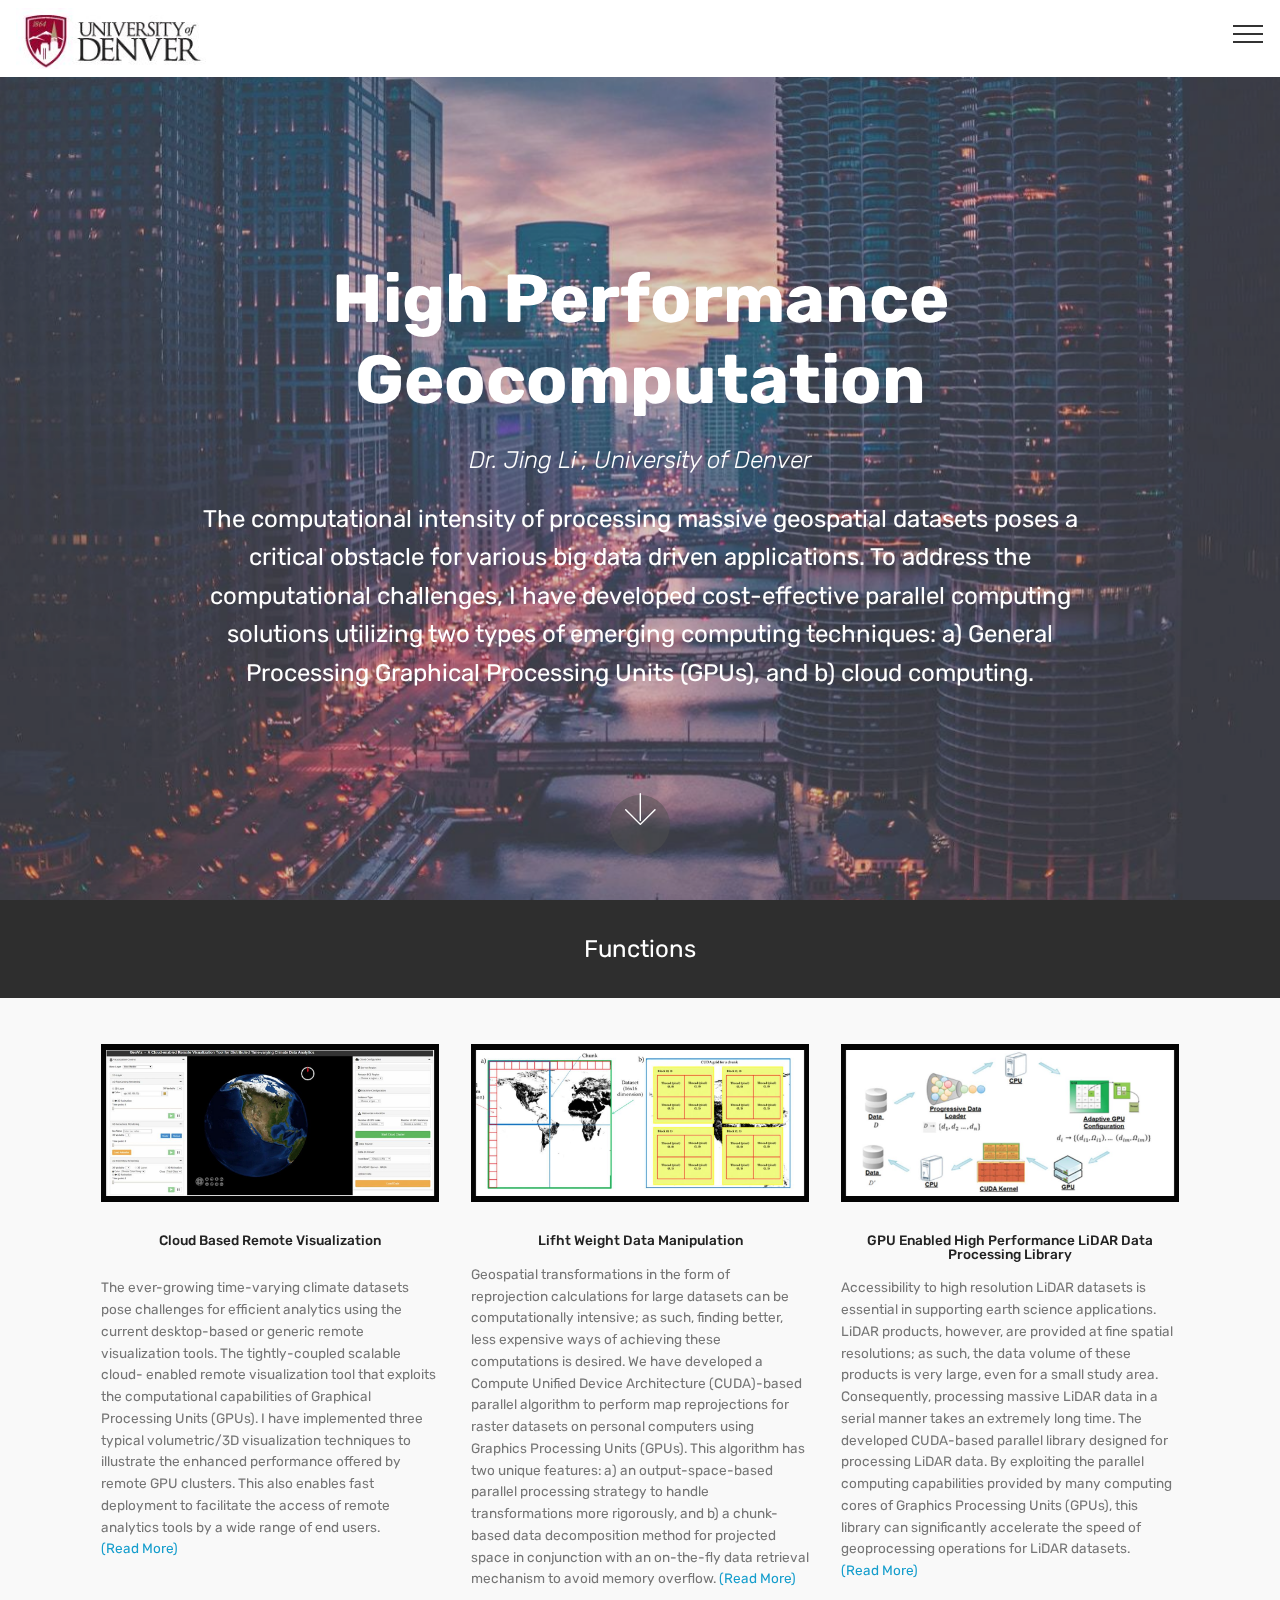
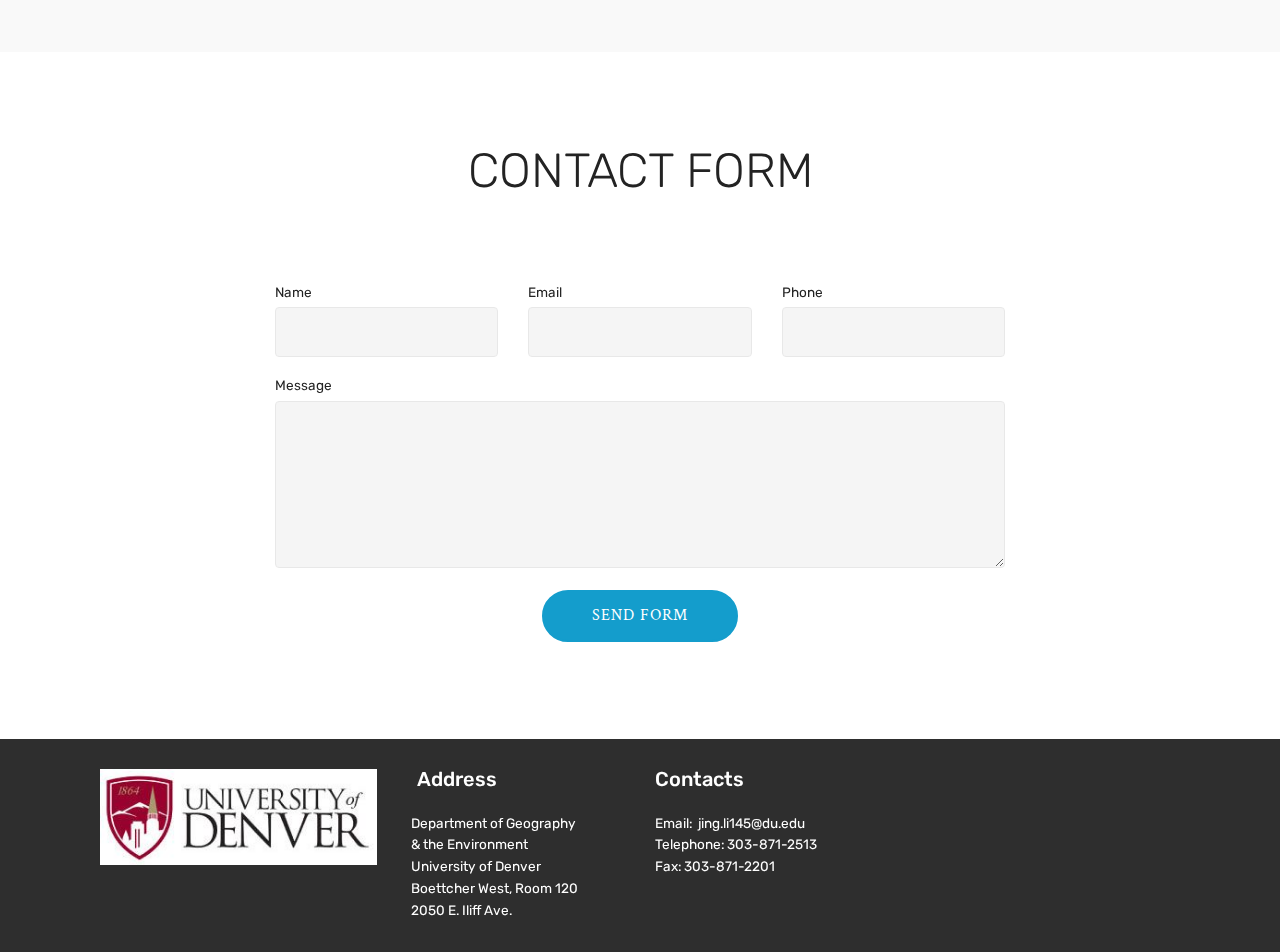
==== commit 5df3f583: "create github pages" ====
--- a/index.html
+++ b/index.html
@@ -27,7 +27,7 @@
 
     
 
-    <nav class="navbar navbar-expand beta-menu navbar-dropdown align-items-center navbar-fixed-top navbar-toggleable-sm">
+    <nav class="navbar navbar-expand beta-menu navbar-dropdown align-items-center navbar-fixed-top collapsed">
         <button class="navbar-toggler navbar-toggler-right" type="button" data-toggle="collapse" data-target="#navbarSupportedContent" aria-controls="navbarSupportedContent" aria-expanded="false" aria-label="Toggle navigation">
             <div class="hamburger">
                 <span></span>
@@ -61,7 +61,7 @@
     </nav>
 </section>
 
-<section class="engine"><a href="https://mobirise.ws/l">free html site builder</a></section><section class="cid-qvw5h0hw50 mbr-fullscreen mbr-parallax-background" id="header2-0">
+<section class="engine"><a href="https://mobirise.ws/e">best website builder software</a></section><section class="cid-qvw5h0hw50 mbr-fullscreen mbr-parallax-background" id="header2-0">
 
     
 
@@ -176,7 +176,7 @@
                         Thanks for filling out the form!
                     </div>
             
-                    <form class="mbr-form" action="https://mobirise.com/" method="post" data-form-title="Mobirise Form"><input type="hidden" name="email" data-form-email="true" value="ht7+EqbDiJpu0ap6LoCc4QToxhwSLB4PpfRCfWN2ICTxB6CzjkYQgN+fSICPdiVN36/p5oJpGhB9xDcHCZJb2I1UTwEPo87BT+qMuBzk3uBJwh2wXG3luayQFC6dJvTA" data-form-field="Email">
+                    <form class="mbr-form" action="https://mobirise.com/" method="post" data-form-title="Mobirise Form"><input type="hidden" name="email" data-form-email="true" value="nfah9r2AoTPWPz4WQXrHzOvZQQXRjkLnwJ0BuGxW0Osvr3AjBWWlfFTtBOkUneSpniXl/2Q3+O2+mZQBAYUHidUfy/REONMAhueCYr7StOXIGEnkiiAPmL71LxI7VUiq" data-form-field="Email">
                         <div class="row row-sm-offset">
                             <div class="col-md-4 multi-horizontal" data-for="name">
                                 <div class="form-group">
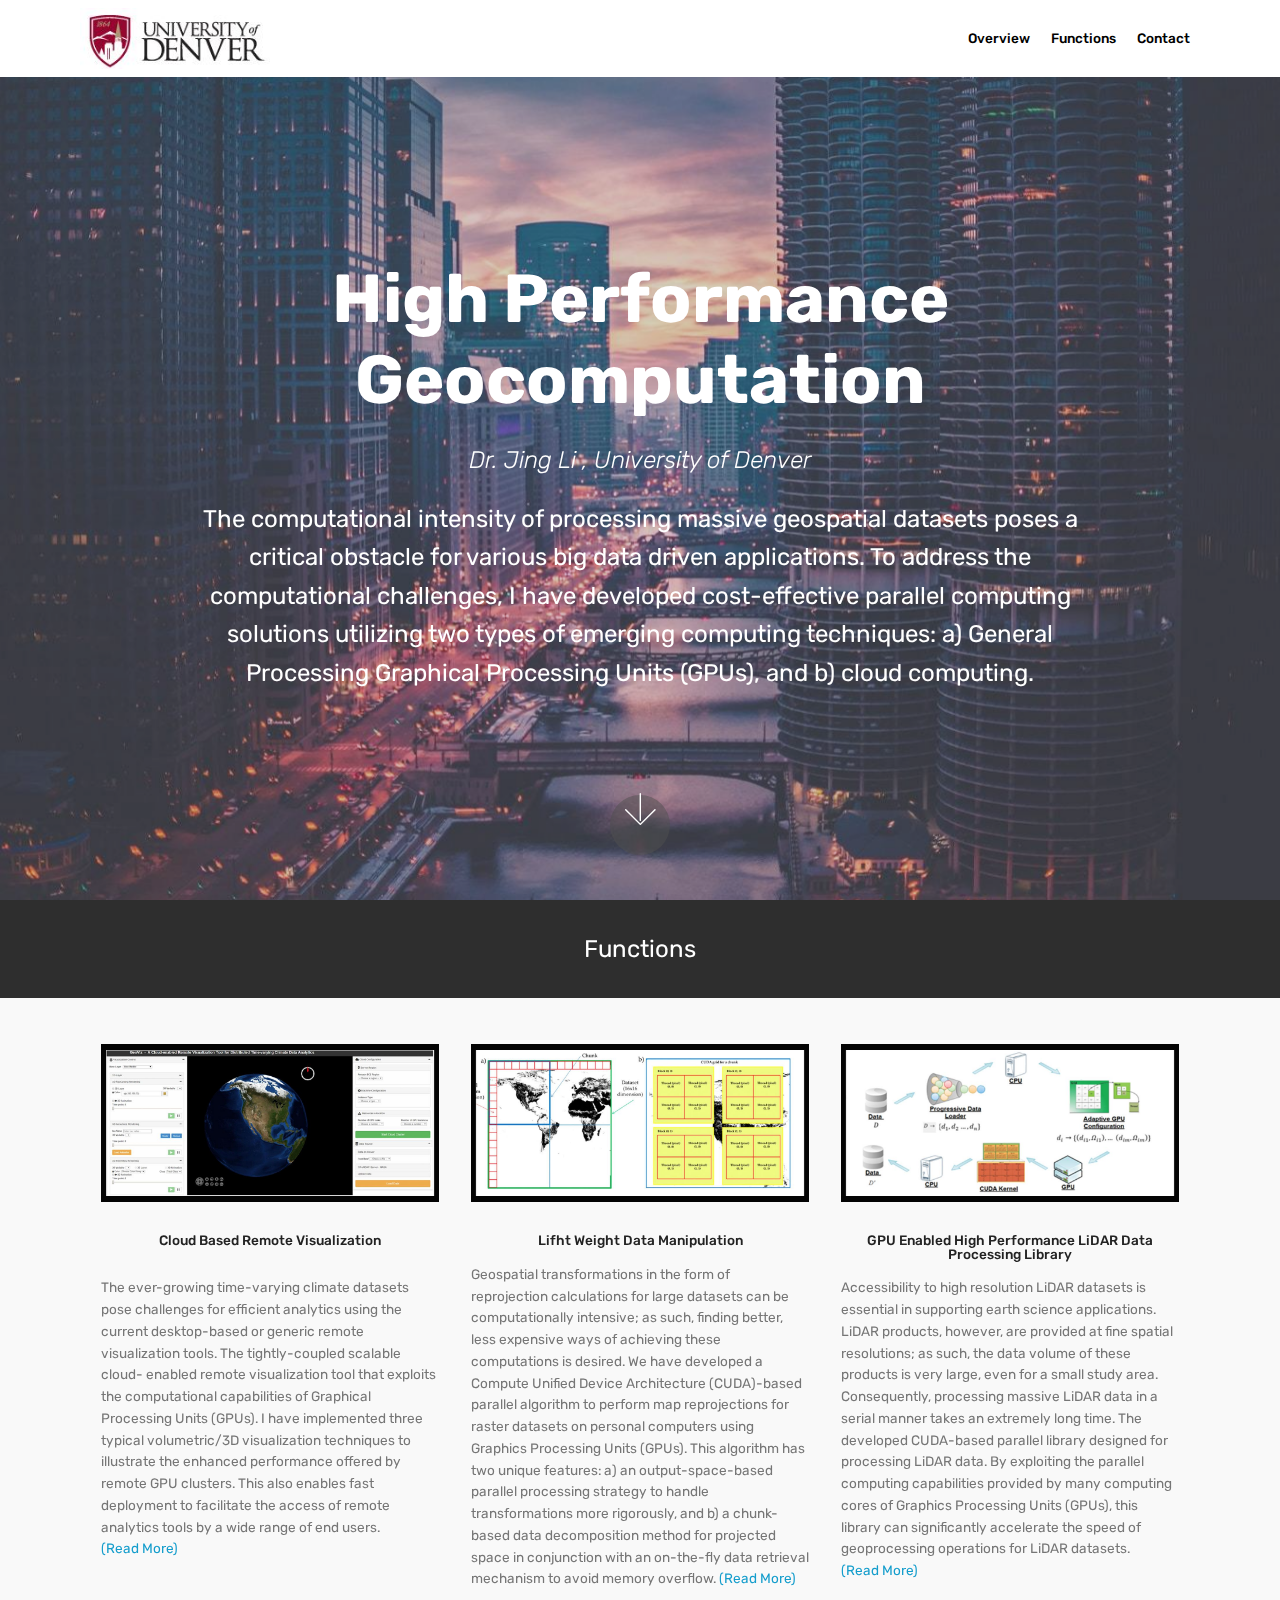
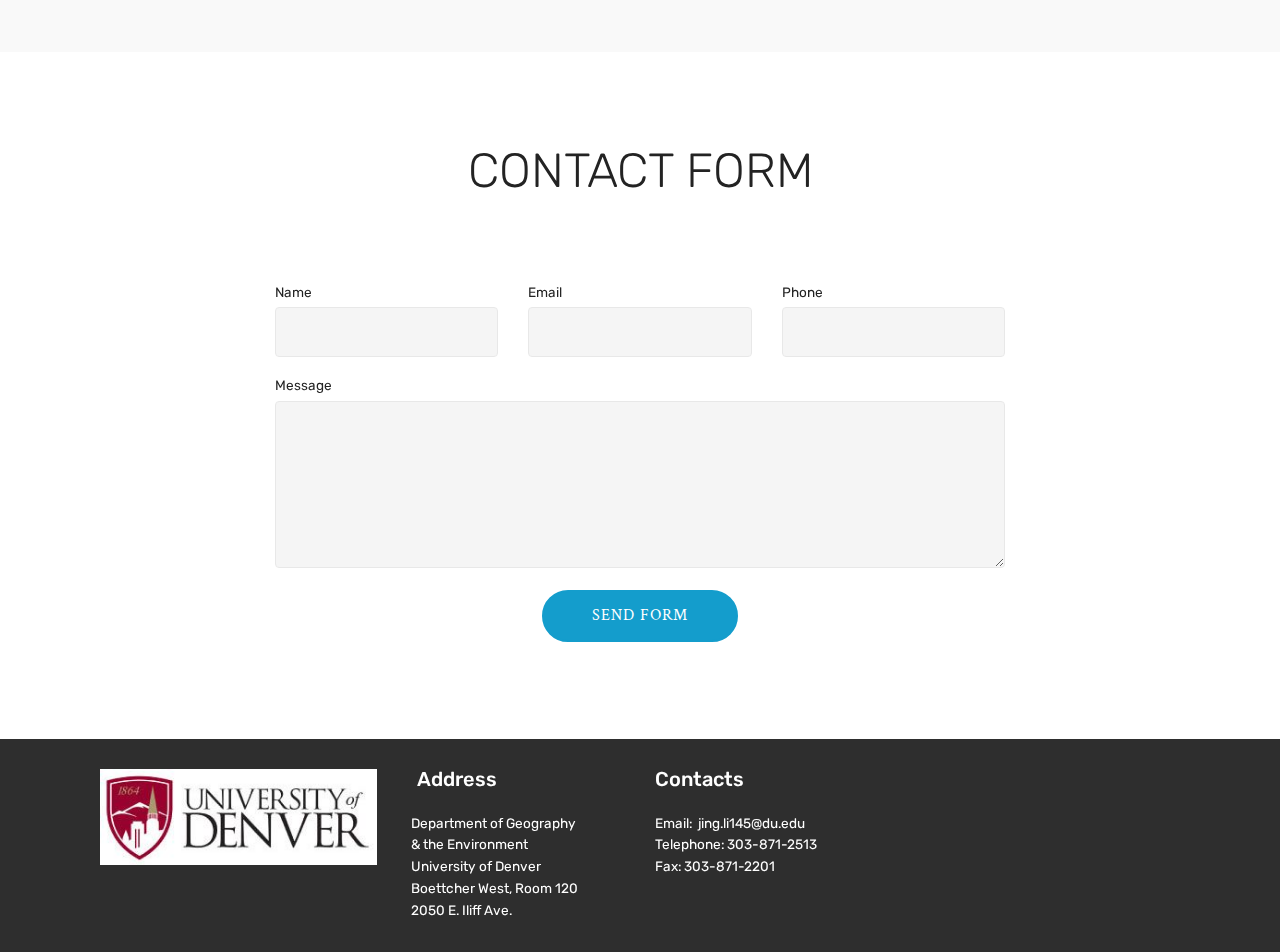
==== commit 050bbf2f: "create github pages" ====
--- a/index.html
+++ b/index.html
@@ -27,7 +27,7 @@
 
     
 
-    <nav class="navbar navbar-expand beta-menu navbar-dropdown align-items-center navbar-fixed-top collapsed">
+    <nav class="navbar navbar-expand beta-menu navbar-dropdown align-items-center navbar-fixed-top navbar-toggleable-sm">
         <button class="navbar-toggler navbar-toggler-right" type="button" data-toggle="collapse" data-target="#navbarSupportedContent" aria-controls="navbarSupportedContent" aria-expanded="false" aria-label="Toggle navigation">
             <div class="hamburger">
                 <span></span>
@@ -61,7 +61,7 @@
     </nav>
 </section>
 
-<section class="engine"><a href="https://mobirise.ws/e">best website builder software</a></section><section class="cid-qvw5h0hw50 mbr-fullscreen mbr-parallax-background" id="header2-0">
+<section class="engine"><a href="https://mobirise.ws/p">open source web page creator</a></section><section class="cid-qvw5h0hw50 mbr-fullscreen mbr-parallax-background" id="header2-0">
 
     
 
@@ -176,7 +176,7 @@
                         Thanks for filling out the form!
                     </div>
             
-                    <form class="mbr-form" action="https://mobirise.com/" method="post" data-form-title="Mobirise Form"><input type="hidden" name="email" data-form-email="true" value="nfah9r2AoTPWPz4WQXrHzOvZQQXRjkLnwJ0BuGxW0Osvr3AjBWWlfFTtBOkUneSpniXl/2Q3+O2+mZQBAYUHidUfy/REONMAhueCYr7StOXIGEnkiiAPmL71LxI7VUiq" data-form-field="Email">
+                    <form class="mbr-form" action="https://mobirise.com/" method="post" data-form-title="Mobirise Form"><input type="hidden" name="email" data-form-email="true" value="x8ztgabjkelQTA7EkY2cQh/QIfkafoo4hHy9FSGWiGyodHMDxacQngqQ+K7NF4C/guvOtKYdiEGzBAIhHACkk9JPgU+WByMnIfqjPy3ZltdxbZuAGtRpoTEYUmHnFupa" data-form-field="Email">
                         <div class="row row-sm-offset">
                             <div class="col-md-4 multi-horizontal" data-for="name">
                                 <div class="form-group">
